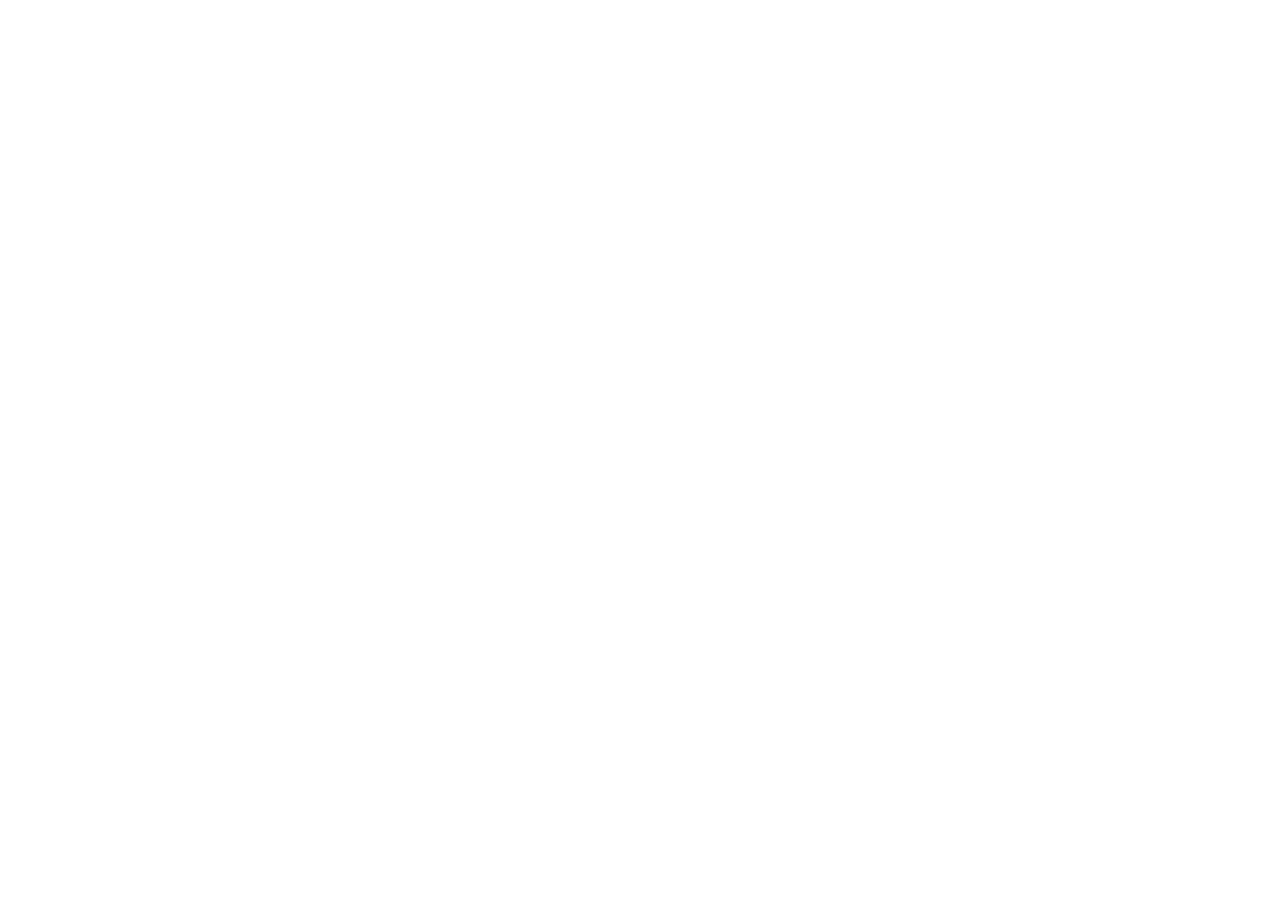
==== index.html @ bb5ab701 "E-Comunidad" ====
<!DOCTYPE html>
<html lang="en">
<head>
	<meta charset="UTF-8">
	<title>Ecomunidad</title>
	<link rel="stylesheet" href="css/grid-system.css">
	<link rel="stylesheet" href="css/utilities.css">
	<link rel="stylesheet" href="css/main.css">
</head>
<body>
	<!-- Inserta tu código aqui -->
</body>
</html>
---- css/grid-system.css ----
/* GLOBAL */
* {
  box-sizing: border-box;
  margin: 0;
  padding: 0;
 }

.text-center {
	text-align: center;
}

.text-right {
	text-align: right;
}

/* Grid system */

.container {
	width: 968px;
	padding-left: 14px; 
	padding-right: 14px;
	margin: 0px auto;
	position: relative;
}

.container-fluid {
	width: 100%;
}

.row {
	width: 100%;
	margin-left: -14px;
	margin-right: -14px;
}

.row:before, .row:after{
  content: " ";
  display: table;
}

.row:after {
  clear: both;
}

[class*="col-"] {
	min-height: 7px;
	padding: 0 14px;
	float: left;
}

.col-1 {
	/* (1 / 12) x 100 */
	width: 8.333333%;
} 

.col-2 {
	/* (2 / 12) x 100 */
	width: 16.666667%;
} 

.col-3 {
	/* (3 / 12) x 100 */
	width: 25%;
} 

.col-4 {
	/* (4 / 12) x 100 */
	width: 33.333333%;
}

.col-5 {
	/* (5 / 12) x 100 */
	width: 41.666667%;
}

.col-6 {
	/* (6 / 12) x 100 */
	width: 50%;
} 

.col-7 {
	/* (7 / 12) x 100 */
	width: 58.333333%;
}

.col-8 {
	/* (8 / 12) x 100 */
	width: 66.666667%;
}

.col-9 {
	/* (9 / 12) x 100 */
	width: 75%;
}

.col-10 {
	/* (10 / 12) x 100 */
	width: 83.333333%;
}

.col-11 {
	/* (11 / 12) x 100 */
	width: 91.666667%;
}

.col-12 {
	/* (12 / 12) x 100 */
	width: 100%;
}
---- css/utilities.css ----
/*Global*/
*{
	font-family: "OpenSans-Light" Helvetica;
}

@font-face{
	font-family: OpenSans-Regular;
	src: url(../fonts/Open/OpenSans-Regular.ttf);
}
@font-face{
	font-family: OpenSans-Light;
	src: url(../fonts/Open/OpenSans-Light.ttf);
}
@font-face{
	font-family: OpenSans-Bold;
	src: url(../fonts/Open/OpenSans-Bold.ttf);
}

/* Shortcuts */

.pd-0 {
	padding: 0;
}
.pt-5 {
	padding-top: 5%;
}
.pt-10 {
	padding-top: 10%;
}
.pb-5{
	padding-bottom: 5%;
}
.pd-5 {
	padding: 5%;
}
.pd-5-10{
	padding: 5% 10%;
}
.mg-0{
	margin: 0;
}
.w-100{
	width: 100%;
}
.lh{
	line-height: 1.5;
}
.text-bold{
	font-weight: bold;
}
.text-center{
	text-align: center;
}
.text-left{
	text-align: left;
}
.text-right{
	text-align: right;
}
.text-white{
	color: white;
}
.text-gray{
	color: rgb(83, 88, 95);
}
.text-blue{
 color: #192951;
}
.a-none-decoration{
	text-decoration: none;
}
.bg-gray{
	background-color: #F2F2F2;
}
.bg-green{
	background-color: #5E8039;
}
.bg-black{
	background-color: #4D4D4D;
}
.text-gray{
	color:#F2F2F2;
}
.text-black{
	color: #4D4D4D;
}
.text-green{
	color: #5E8039;
}
.text-white{
	color:#fff;
}
.text-yellow{
	color: #fac60e;
}
.bg-img-block{
	background-size: cover;
	background-repeat: no-repeat;
	background-position: center;
}
---- css/main.css ----
/* Inserta tu codigo aqui */
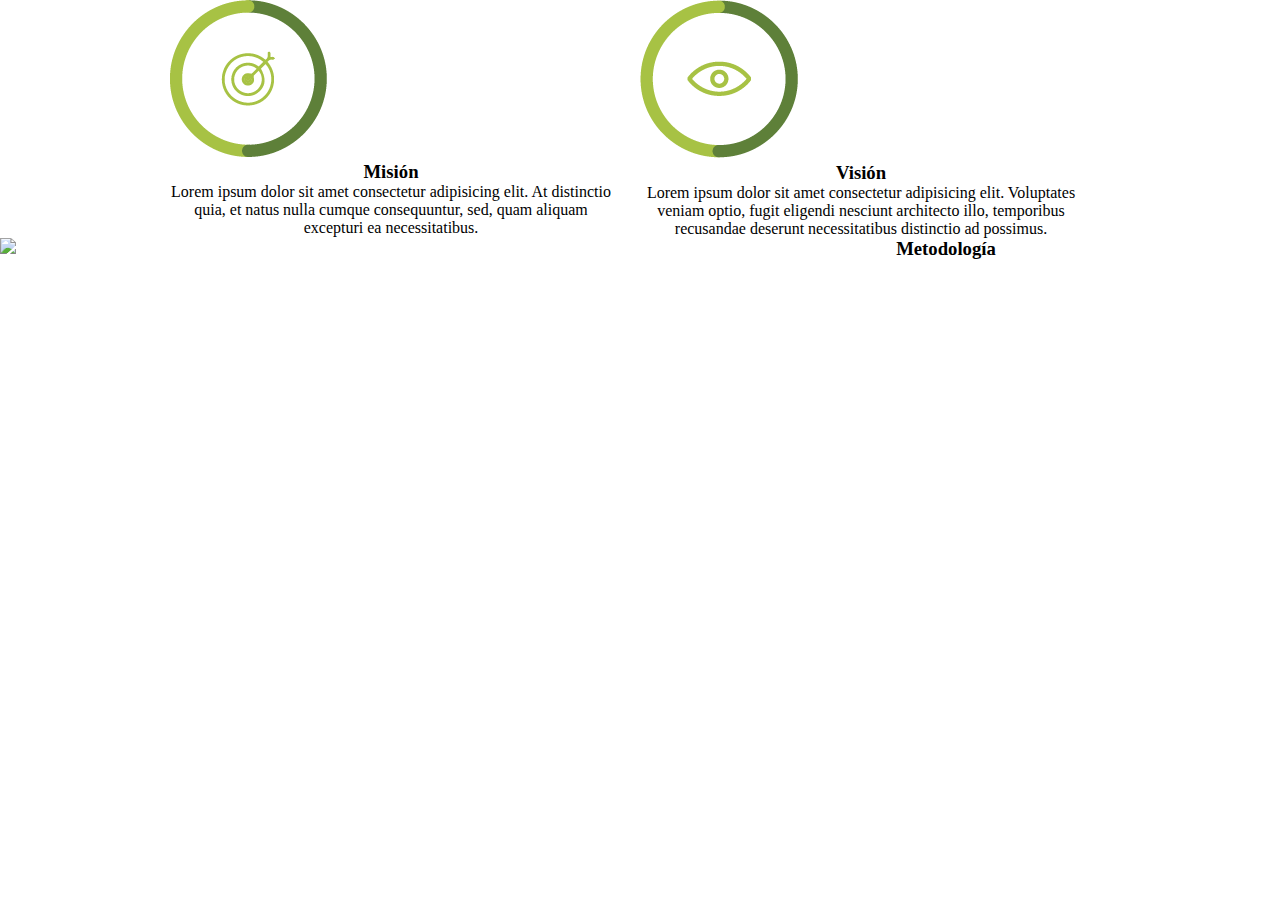
==== commit 68fee1cf: "Daniela subiendo primera parte" ====
--- a/index.html
+++ b/index.html
@@ -8,6 +8,31 @@
 	<link rel="stylesheet" href="css/main.css">
 </head>
 <body>
-	<!-- Inserta tu código aqui -->
+
+	<div class="container">
+		<div class="row">
+			<div class="col-6"> 
+			<img class="Mision" src="img/iconos/mision/mision.png">
+			<h3>Misión</h3>
+			<p>Lorem ipsum dolor sit amet consectetur adipisicing elit. At distinctio quia, et natus nulla cumque consequuntur, sed, quam aliquam excepturi ea necessitatibus.</p>
+			</div>
+			<div class="col-6">
+			<img class="Vision" src="img/iconos/mision/vision.png">
+			<h3>Visión</h3>
+			<p>Lorem ipsum dolor sit amet consectetur adipisicing elit. Voluptates veniam optio, fugit eligendi nesciunt architecto illo, temporibus recusandae deserunt necessitatibus distinctio ad possimus.</p>
+			</div>
+		</div>
+	</div>
+	<div class="container-fluid">
+		<div class="row">
+			<div class="col-6">
+			<img class="metodo" src="img/iconos/metodo.jpg">
+			</div>
+			<div class="col-6">
+			<h3>Metodología</h3>
+			</div>
+		</div>
+	</div>
 </body>
+
 </html>--- a/css/main.css
+++ b/css/main.css
@@ -1 +1,12 @@
-/* Inserta tu codigo aqui */+h3{
+	text-align: center;
+}
+p{
+	text-align: center;
+}
+.Mision{
+	margin: auto;
+}
+.Vision{
+	margin: auto;
+}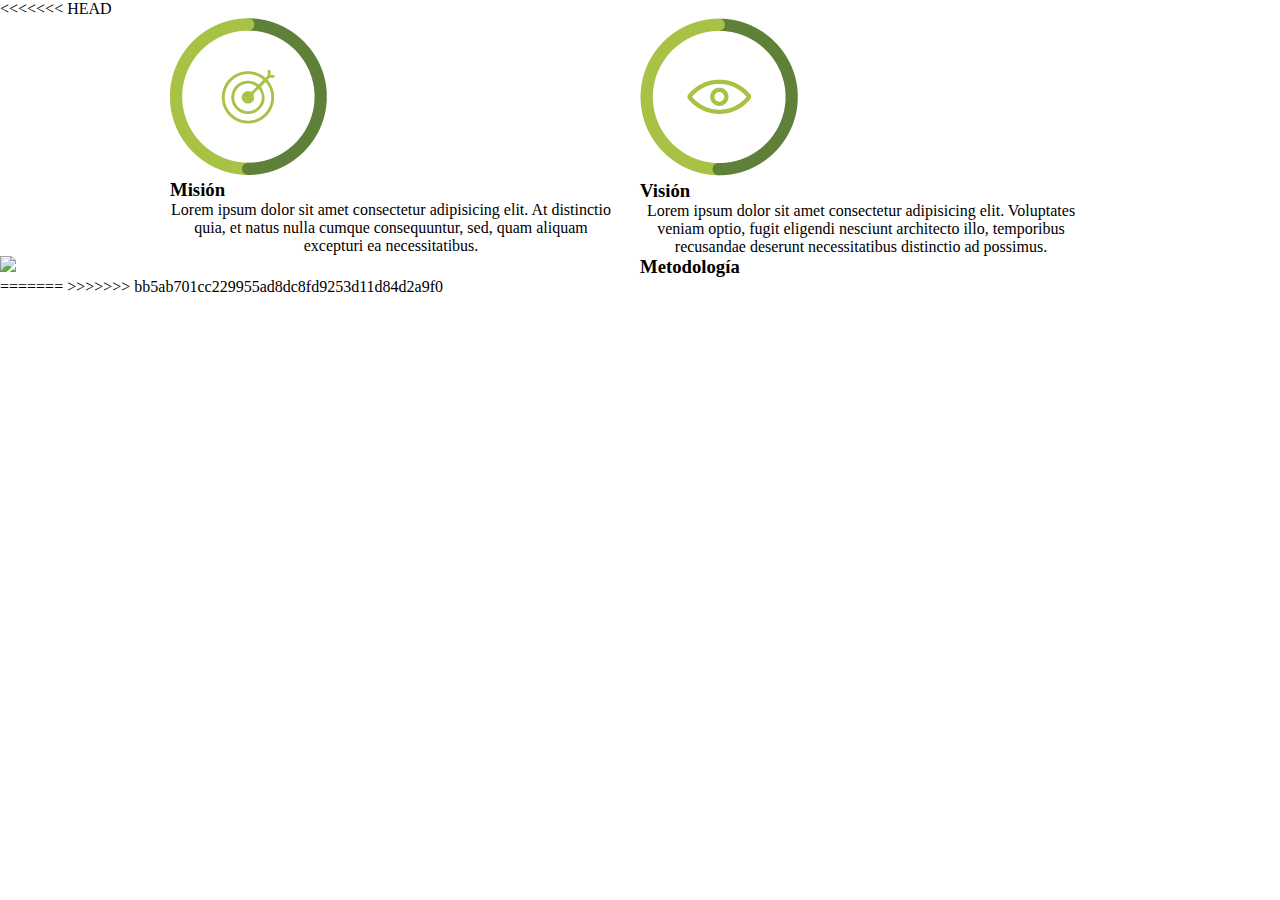
==== commit 1f4ffabf: "Merge branch 'master' of https://github.com/elizabethqsaico/Lab-EComunidad" ====
--- a/index.html
+++ b/index.html
@@ -8,6 +8,7 @@
 	<link rel="stylesheet" href="css/main.css">
 </head>
 <body>
+<<<<<<< HEAD
 
 	<div class="container">
 		<div class="row">
@@ -35,4 +36,8 @@
 	</div>
 </body>
 
+=======
+	<!-- Inserta tu código aqui -->
+</body>
+>>>>>>> bb5ab701cc229955ad8dc8fd9253d11d84d2a9f0
 </html>--- a/css/main.css
+++ b/css/main.css
@@ -1,3 +1,4 @@
+<<<<<<< HEAD
 h3{
 	text-align: center;
 }
@@ -9,4 +10,7 @@
 }
 .Vision{
 	margin: auto;
-}+}
+=======
+/* Inserta tu codigo aqui */
+>>>>>>> bb5ab701cc229955ad8dc8fd9253d11d84d2a9f0
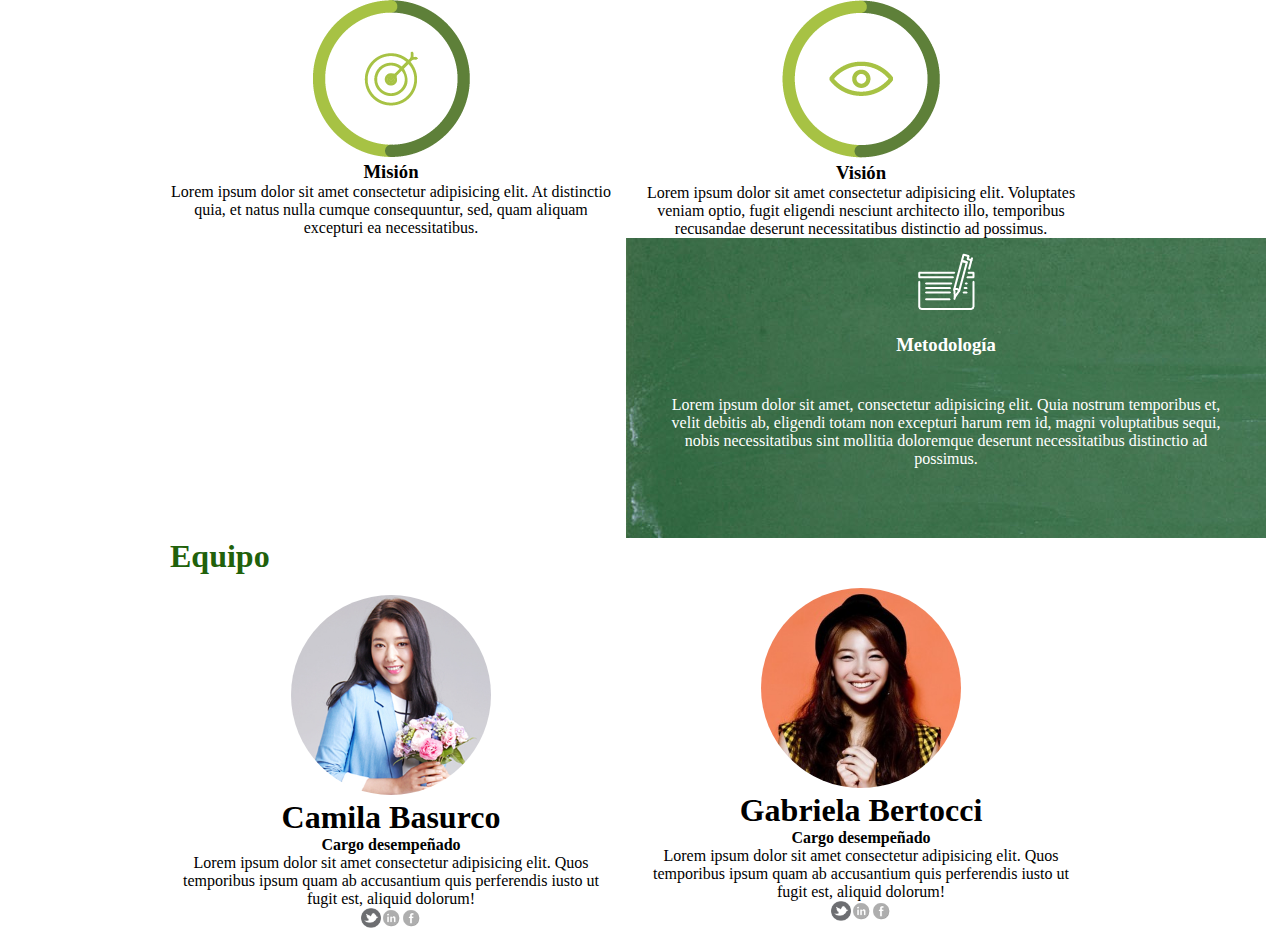
==== commit d338a874: "Tres partes de EComunidad (mision, vision, metodologia, equipo)." ====
--- a/index.html
+++ b/index.html
@@ -8,10 +8,9 @@
 	<link rel="stylesheet" href="css/main.css">
 </head>
 <body>
-<<<<<<< HEAD
 
 	<div class="container">
-		<div class="row">
+		<div class="row text-center">
 			<div class="col-6"> 
 			<img class="Mision" src="img/iconos/mision/mision.png">
 			<h3>Misión</h3>
@@ -24,20 +23,51 @@
 			</div>
 		</div>
 	</div>
-	<div class="container-fluid">
-		<div class="row">
+	<section class="container-fluid">
+		<div class="row text-center">
+			<div class="metodo col-6">
+			</div>
+			<div class="metodologia col-6">
+			<img src="img/iconos/metodologia-icon.png">
+			<h3 class="texto-metodo">Metodología</h3>
+			<p class="texto-metodo">Lorem ipsum dolor sit amet, consectetur adipisicing elit. Quia nostrum temporibus et, velit debitis ab, eligendi totam non excepturi harum rem id, magni voluptatibus sequi, nobis necessitatibus sint mollitia doloremque deserunt necessitatibus distinctio ad possimus.</p>
+			</div>
+		</div>
+	</section>
+	<section class="container">
+		<div class="row text-center">
 			<div class="col-6">
-			<img class="metodo" src="img/iconos/metodo.jpg">
+			<h1 class="equipo">Equipo</h1>
+			<img src="img/fotos/equipo2.jpg" class="equipo2">
+			<h1 class="nombre">Camila Basurco</h1>
+			<h4 class="cargo">Cargo desempeñado</h4>
+			<p>Lorem ipsum dolor sit amet consectetur adipisicing elit. Quos temporibus ipsum quam ab accusantium quis perferendis iusto ut fugit est, aliquid dolorum!</p>
+			<img src="img/twitter.png" class="redsocial"><img src="img/in.png" class="redsocial"><img src="img/facebook.png" class="redsocial">
 			</div>
 			<div class="col-6">
-			<h3>Metodología</h3>
+			<img src="img/fotos/equipo3.jpg" class="equipo3">
+			<h1 class="nombre">Gabriela Bertocci</h1>
+			<h4 class="cargo">Cargo desempeñado</h4>
+			<p>Lorem ipsum dolor sit amet consectetur adipisicing elit. Quos temporibus ipsum quam ab accusantium quis perferendis iusto ut fugit est, aliquid dolorum!</p>
+			<img src="img/twitter.png" class="redsocial"><img src="img/in.png" class="redsocial"><img src="img/facebook.png" class="redsocial">
 			</div>
 		</div>
-	</div>
+	</section>
+	<section>
+		<div class="row text-center">
+			<div class="col-3">
+			</div>
+			<div class="col-3">
+			</div>
+			<div class="col-3">
+			</div>
+			<div class="col-3">
+			</div>
+
+
+	</section>
+
+
 </body>
 
-=======
-	<!-- Inserta tu código aqui -->
-</body>
->>>>>>> bb5ab701cc229955ad8dc8fd9253d11d84d2a9f0
 </html>--- a/css/main.css
+++ b/css/main.css
@@ -1,16 +1,42 @@
-<<<<<<< HEAD
-h3{
-	text-align: center;
-}
-p{
-	text-align: center;
-}
 .Mision{
 	margin: auto;
 }
 .Vision{
 	margin: auto;
 }
-=======
-/* Inserta tu codigo aqui */
->>>>>>> bb5ab701cc229955ad8dc8fd9253d11d84d2a9f0
+.equipo2{
+	border-radius: 50%;
+	margin-top:20px;
+	height: 200px;
+	width: 200px;
+}
+.equipo3{
+	border-radius: 50%;
+	margin-top:50px;
+	height: 200px;
+	width: 200px;
+}
+.equipo{
+	text-align: left;
+	color:#21610B;
+}
+.redsocial{
+	height: 20px;
+	width: 20px;
+}
+.metodo{
+	background-image: url(../img/metodo.jpg);
+	background-size: cover;
+	height: 300px;
+	padding: 0;
+}
+.metodologia{
+	padding: 15px 10px 10px 10px;
+	background-image: url(../img/fondo.jpg);
+	height: 300px;
+}
+.texto-metodo{
+	color: white;
+	text-align: center;
+	padding: 20px;
+}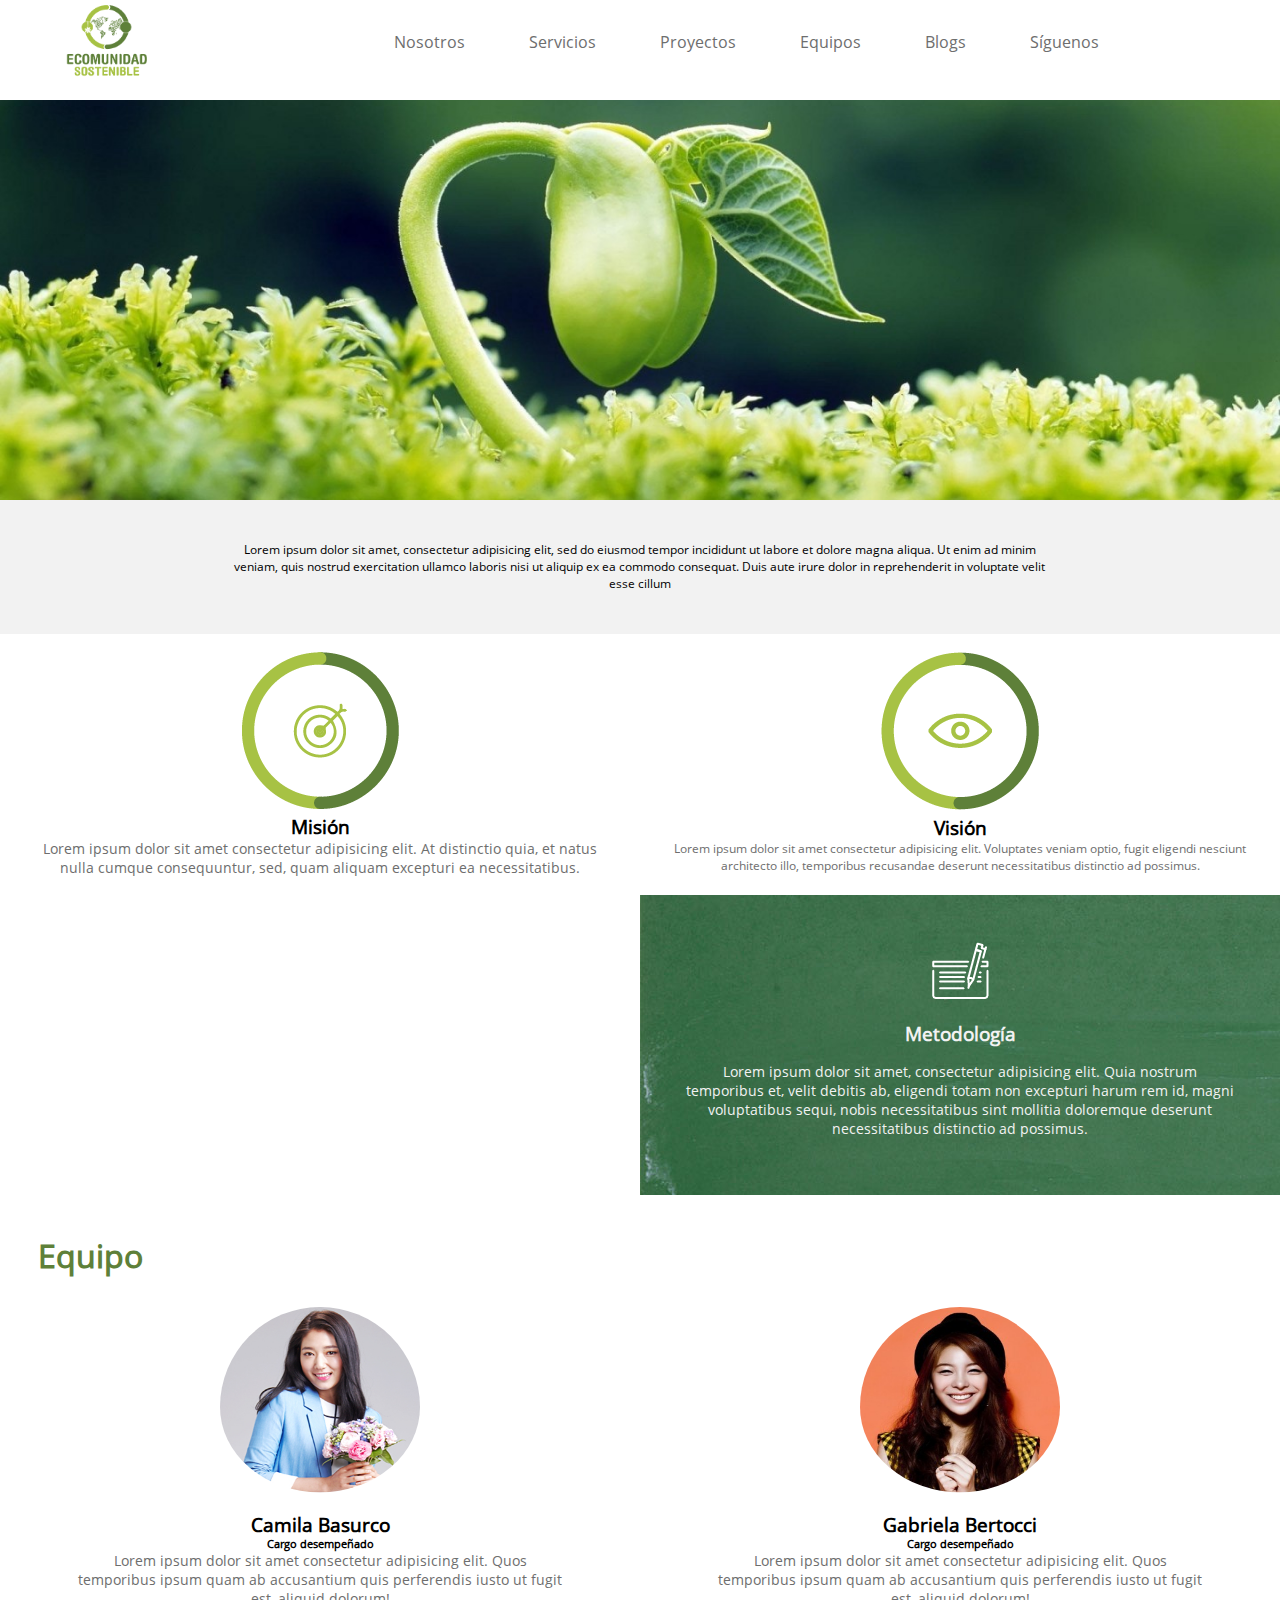
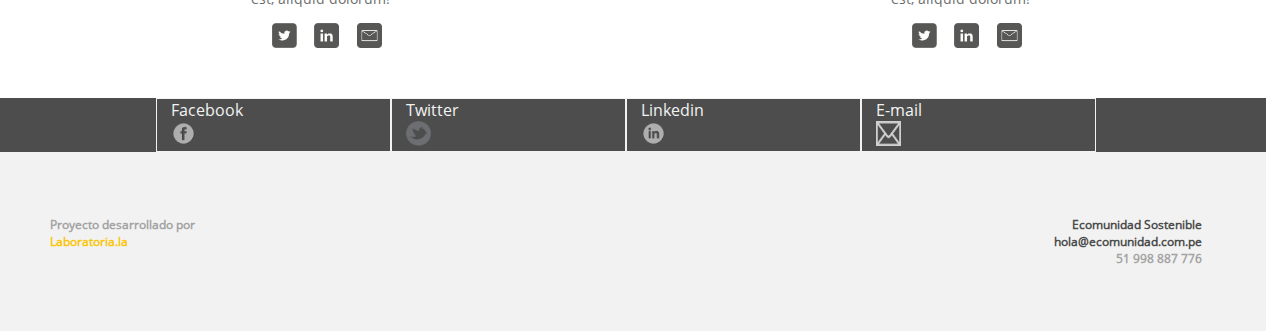
==== commit 19639fee: "Falta Servicios - Proyectos - Blogs - Siguenos" ====
--- a/index.html
+++ b/index.html
@@ -8,66 +8,145 @@
 	<link rel="stylesheet" href="css/main.css">
 </head>
 <body>
-
-	<div class="container">
-		<div class="row text-center">
-			<div class="col-6"> 
-			<img class="Mision" src="img/iconos/mision/mision.png">
-			<h3>Misión</h3>
-			<p>Lorem ipsum dolor sit amet consectetur adipisicing elit. At distinctio quia, et natus nulla cumque consequuntur, sed, quam aliquam excepturi ea necessitatibus.</p>
+	<header class="head"><!-- Inicio Cabecera-->
+		<div class="contanier-fluid"><!-- Contenedor al 100% de la pantalla -->
+			<div class="row text-center mg-0"><!-- Fila Cabecera-->
+				<div class="col-2"><!-- Columna Logo-->
+					<img class="logo" src="img/ecomunidad-logo.png"><!-- Logo-->
+				</div>
+				<div class="col-10"><!-- Columna Menu-->
+					<nav class=" pt-3"><!-- Contenedor de Navegacion Menu-->
+						<ul class="lista-sin-estilo"><!-- Lista de Items Menu-->
+							<li><a class="text-decoration-none text-grey text-center" href="#nosotros">Nosotros</a></li>
+							<li><a class="text-decoration-none text-grey text-center" href="#servicios">Servicios</a></li>
+							<li><a class="text-decoration-none text-grey text-center" href="#proyectos">Proyectos</a></li>
+							<li><a class="text-decoration-none text-grey text-center" href="#equipos">Equipos</a></li>
+							<li><a class="text-decoration-none text-grey text-center" href="#blogs">Blogs</a></li>
+							<li><a class="text-decoration-none text-grey text-center" href="#siguenos">Síguenos</a></li>
+						</ul>
+					</nav>
+				</div>
+			</div>
+		</div>   
+	</header><!-- Fin Cabecera-->
+	<section><!-- Inicio Portada -->
+		<div class="container-fluid"><!-- Contenedor al 100% de la pantalla-->
+			<div class="row  portada mg-0"><!-- Fila Portada-->
+				<div class="col-12"></div><!-- Imagen de Portada-->
+			</div>
+			<div class="row text-center bg-gray mg-0"><!-- Fila Mensaje de Portada-->
+				<div class="col-2"></div>
+				<div class="col-8">
+					<p class="text-gey pt-5 pb-5 font-size-12">Lorem ipsum dolor sit amet, consectetur adipisicing elit, sed do eiusmod tempor incididunt ut labore et dolore magna aliqua. Ut enim ad minim veniam, quis nostrud exercitation ullamco laboris nisi ut aliquip ex ea commodo consequat. Duis aute irure dolor in reprehenderit in voluptate velit esse cillum</p>
+				</div>
+				<div class="col-2"></div>
+			</div>
+		</div>
+	</section><!-- Fin Portada -->
+	<section id="nosotros"><!-- Inicio Nosotros-->
+		<div class="row text-center mg-0"><!-- Inicio Mision y Vision -->
+			<div class="col-6"><!-- Inicio Mision -->
+				<div class="pd-3">
+					<img src="img/iconos/mision/mision.png">
+					<h3>Misión</h3>
+					<p class="text-grey font-size-14">Lorem ipsum dolor sit amet consectetur adipisicing elit. At distinctio quia, et natus nulla cumque consequuntur, sed, quam aliquam excepturi ea necessitatibus.</p>
+				</div>
+			</div><!-- Fin Mision -->
+			<div class="col-6"><!-- Inicio Vision -->
+				<div class="pd-3">
+					<img src="img/iconos/mision/vision.png">
+					<h3>Visión</h3>
+					<p class="text-grey font-size-12">Lorem ipsum dolor sit amet consectetur adipisicing elit. Voluptates veniam optio, fugit eligendi nesciunt architecto illo, temporibus recusandae deserunt necessitatibus distinctio ad possimus.</p>
+				</div>
+			</div><!-- Fin Vision -->
+		</div><!-- Fin Mision y Vision -->
+		<div class="row text-center text-gray mg-0"><!-- Inicio Metodolgia -->
+			<div class="col-6 bg-metodologia-img"></div><!-- Imagen Metodolgia -->
+			<div class="col-6 bg-metodologia-color"><!-- Texto Metodolgia -->
+				<div class="pd-5">
+					<img class="pt-3" src="img/iconos/metodologia-icon.png">
+					<h3 class="pt-3">Metodología</h3>
+					<p class="pt-3 font-size-14">Lorem ipsum dolor sit amet, consectetur adipisicing elit. Quia nostrum temporibus et, velit debitis ab, eligendi totam non excepturi harum rem id, magni voluptatibus sequi, nobis necessitatibus sint mollitia doloremque deserunt necessitatibus distinctio ad possimus.</p>
+				</div>
+			</div>
+		</div><!-- Fin Metodolgia -->
+	</section><!-- Fin Nosotros-->
+	<section id="#servicios"><!-- Inicio Servicios -->		
+	</section><!-- Fin Servicios -->
+	<section id="#proyectos"><!-- Inicio Proyectos -->		
+	</section><!-- Fin Proyectos -->
+	<section id="#equipo"><!-- Inicio Equipo -->
+		<div class="row text-center mg-0">
+			<h1 class="text-green text-left pt-3 pl-3">Equipo</h1>
+			<div class="col-6">
+				<div class="pd-5-10">			
+					<img class="equipo-img pb-3" src="img/fotos/equipo2.jpg">
+					<h3 class="nombre">Camila Basurco</h3>
+					<h6 class="cargo">Cargo desempeñado</h6>
+					<p class="font-size-14 text-grey">Lorem ipsum dolor sit amet consectetur adipisicing elit. Quos temporibus ipsum quam ab accusantium quis perferendis iusto ut fugit est, aliquid dolorum!</p>
+					<div class="pd-3">
+						<div class="pl-3 display-ib"><a href="#"><img src="img/iconos/redes-sociales/twitter.png" class="redsocial"></a></div>
+						<div class="pl-3 display-ib"><a href="·"><img src="img/iconos/redes-sociales/in.png" class="redsocial"></a></div>
+						<div class="pl-3 display-ib"><a href="#"><img src="img/iconos/redes-sociales/mensaje.png" class="redsocial"></a></div>
+					</div>
+				</div>	
 			</div>
 			<div class="col-6">
-			<img class="Vision" src="img/iconos/mision/vision.png">
-			<h3>Visión</h3>
-			<p>Lorem ipsum dolor sit amet consectetur adipisicing elit. Voluptates veniam optio, fugit eligendi nesciunt architecto illo, temporibus recusandae deserunt necessitatibus distinctio ad possimus.</p>
+				<div class="pd-5-10">
+					<img class="equipo-img pb-3" src="img/fotos/equipo3.jpg">
+					<h3 class="nombre">Gabriela Bertocci</h3>
+					<h6 class="cargo">Cargo desempeñado</h6>
+					<p class="font-size-14 text-grey">Lorem ipsum dolor sit amet consectetur adipisicing elit. Quos temporibus ipsum quam ab accusantium quis perferendis iusto ut fugit est, aliquid dolorum!</p>
+					<div class="pd-3">
+						<div class="pl-3 display-ib"><a href="#"><img src="img/iconos/redes-sociales/twitter.png" class="redsocial"></a></div>
+						<div class="pl-3 display-ib"><a href="·"><img src="img/iconos/redes-sociales/in.png" class="redsocial"></a></div>
+						<div class="pl-3 display-ib"><a href="#"><img src="img/iconos/redes-sociales/mensaje.png" class="redsocial"></a></div>
+					</div>
+				</div>
 			</div>
 		</div>
-	</div>
-	<section class="container-fluid">
-		<div class="row text-center">
-			<div class="metodo col-6">
-			</div>
-			<div class="metodologia col-6">
-			<img src="img/iconos/metodologia-icon.png">
-			<h3 class="texto-metodo">Metodología</h3>
-			<p class="texto-metodo">Lorem ipsum dolor sit amet, consectetur adipisicing elit. Quia nostrum temporibus et, velit debitis ab, eligendi totam non excepturi harum rem id, magni voluptatibus sequi, nobis necessitatibus sint mollitia doloremque deserunt necessitatibus distinctio ad possimus.</p>
+	</section><!-- Fin Equipo -->
+	<section id="blogs"><!-- Inicio Blogs -->
+	</section><!-- Fin Blogs -->
+	<section id="siguenos"><!-- Inicio Siguenos -->	
+		<div class="row bg-black text-gray"><!-- Contenido siguenos -->
+			<div class="container">
+				<div class=" col-3 brd-white "><!-- facebook -->
+					<p class="text-left">Facebook</p>
+					<img class="text-right" src="img/facebook.png">
+				</div>
+				<div class=" col-3 brd-white"><!-- twitter -->
+					<p class="text-left">Twitter</p>
+					<img class="text-right" src="img/twitter.png">
+				</div>
+				<div class="col-3 brd-white"><!-- linkedin -->
+					<p class="text-left">Linkedin</p>
+					<img class="text-right" src="img/in.png">
+				</div>
+				<div class="col-3 brd-white"><!-- e-mail -->
+					<p class="text-left">E-mail</p>
+					<img class="text-right" src="img/email.png">
+				</div>
 			</div>
 		</div>
-	</section>
-	<section class="container">
-		<div class="row text-center">
-			<div class="col-6">
-			<h1 class="equipo">Equipo</h1>
-			<img src="img/fotos/equipo2.jpg" class="equipo2">
-			<h1 class="nombre">Camila Basurco</h1>
-			<h4 class="cargo">Cargo desempeñado</h4>
-			<p>Lorem ipsum dolor sit amet consectetur adipisicing elit. Quos temporibus ipsum quam ab accusantium quis perferendis iusto ut fugit est, aliquid dolorum!</p>
-			<img src="img/twitter.png" class="redsocial"><img src="img/in.png" class="redsocial"><img src="img/facebook.png" class="redsocial">
+	</section><!-- IFin Siguenos -->
+	<footer><!-- Inicio Pie de Página -->	
+		<div class="row bg-gray  font-size-12 text-bold">
+			<div class="col-6  pd-5"><!-- Desarrollado por -->
+				<div class="text-lef"><!-- Datos Desarrollado por -->
+					<p class="text-gray-dark">Proyecto desarrollado por</p>
+					<p class="text-yellow">Laboratoria.la</p>
+				</div>
 			</div>
-			<div class="col-6">
-			<img src="img/fotos/equipo3.jpg" class="equipo3">
-			<h1 class="nombre">Gabriela Bertocci</h1>
-			<h4 class="cargo">Cargo desempeñado</h4>
-			<p>Lorem ipsum dolor sit amet consectetur adipisicing elit. Quos temporibus ipsum quam ab accusantium quis perferendis iusto ut fugit est, aliquid dolorum!</p>
-			<img src="img/twitter.png" class="redsocial"><img src="img/in.png" class="redsocial"><img src="img/facebook.png" class="redsocial">
+			<div class="col-6 pd-5"><!-- Datos E-Comunidad -->
+				<div class="text-right"><!-- Datos E-Comunidad -->
+					<p class="text-black">Ecomunidad Sostenible</p>
+					<p class="text-black">hola@ecomunidad.com.pe</p>
+					<p class="text-gray-dark">51 998 887 776</p>
+				</div>
 			</div>
 		</div>
-	</section>
-	<section>
-		<div class="row text-center">
-			<div class="col-3">
-			</div>
-			<div class="col-3">
-			</div>
-			<div class="col-3">
-			</div>
-			<div class="col-3">
-			</div>
-
-
-	</section>
-
-
+	</footer><!-- Inicio Pie de Página -->	
 </body>
 
 </html>--- a/css/main.css
+++ b/css/main.css
@@ -1,42 +1,98 @@
-.Mision{
+﻿/**{
+	outline:1px solid rgba(255,0,0,0.3);
+}*/
+body{
+	font-family: OpenSans-Regular;
+	src: url(../fonts/Open/OpenSans-Regular.ttf);
+}
+.head{ /* Tipo de Letra para el head*/
+	background-color: #fff; 
+	position: fixed; /*"fixed"aunque se desplace el documento con las barras de desplazamiento del navegador, siempre aparecerá en la misma posición.*/
+	width: 100%;
+	height: 100px;
+}
+.text-decoration-none{
+	text-decoration: none;
+}
+.logo{/*--->Para el logo un tamao definido*/
+	max-width: 50%;
+}
+.lista-sin-estilo{/*--->Para todas las listas sin estilo*/
+	list-style-type: none;
+	padding: 0;
+    margin: 0;
+}
+.lista-sin-estilo li{
+    display: inline-block;    
+}
+.lista-sin-estilo li a{
+	border-right:1px solid #6E6E6E;
+	padding: 0 30px;
+}
+.lista-sin-estilo a:last-child{
+	border-right: none;
+}
+.text-grey{/*--->Para definir texto de color gris*/
+	color: #6E6E6E;
+}
+.display-ib{/*--->Para colocar todos los bloques en linea*/
+	display: inline-block;
+}
+.pt-3{
+	padding-top: 3%;
+}
+.pb-3{
+	padding-bottom: 3%;
+}
+.pl-3{
+	padding-left: 3%;
+}
+.portada{
+	height: 500px; 
+	background-image: url('../img/semilla.jpg');
+	background-size: cover;
+	background-position: center;
+}
+.font-size-12{
+	font-size: 12px;
+}
+.font-size-14{
+	font-size: 14px;
+}
+#nosotros img{
 	margin: auto;
 }
-.Vision{
-	margin: auto;
+.pd-3{
+	padding: 3%;
 }
-.equipo2{
-	border-radius: 50%;
-	margin-top:20px;
+.bg-metodologia-img{
+	background-image: url(../img/metodo.jpg);
+	background-size: cover;
+	height: 300px;
+}
+.bg-metodologia-color{
+	background-image: url(../img/fondo.jpg);
+	height: 300px;
+}
+.redsocial{
+	height: 25px;
+	width: 25px;
+}
+.equipo-img{
+	border-radius: 100%;
 	height: 200px;
 	width: 200px;
 }
-.equipo3{
-	border-radius: 50%;
-	margin-top:50px;
-	height: 200px;
-	width: 200px;
+#equipo a{
+	text-decoration: none;
 }
-.equipo{
-	text-align: left;
-	color:#21610B;
+#siguenos img{
+	width: 25px;
+	height: 25px;
 }
-.redsocial{
-	height: 20px;
-	width: 20px;
+.text-gray-dark{/* Color de letra de pie de página*/
+	color: #A4A4A4;
 }
-.metodo{
-	background-image: url(../img/metodo.jpg);
-	background-size: cover;
-	height: 300px;
-	padding: 0;
+.brd-white{
+	border: 1px solid #F2F2F2;
 }
-.metodologia{
-	padding: 15px 10px 10px 10px;
-	background-image: url(../img/fondo.jpg);
-	height: 300px;
-}
-.texto-metodo{
-	color: white;
-	text-align: center;
-	padding: 20px;
-}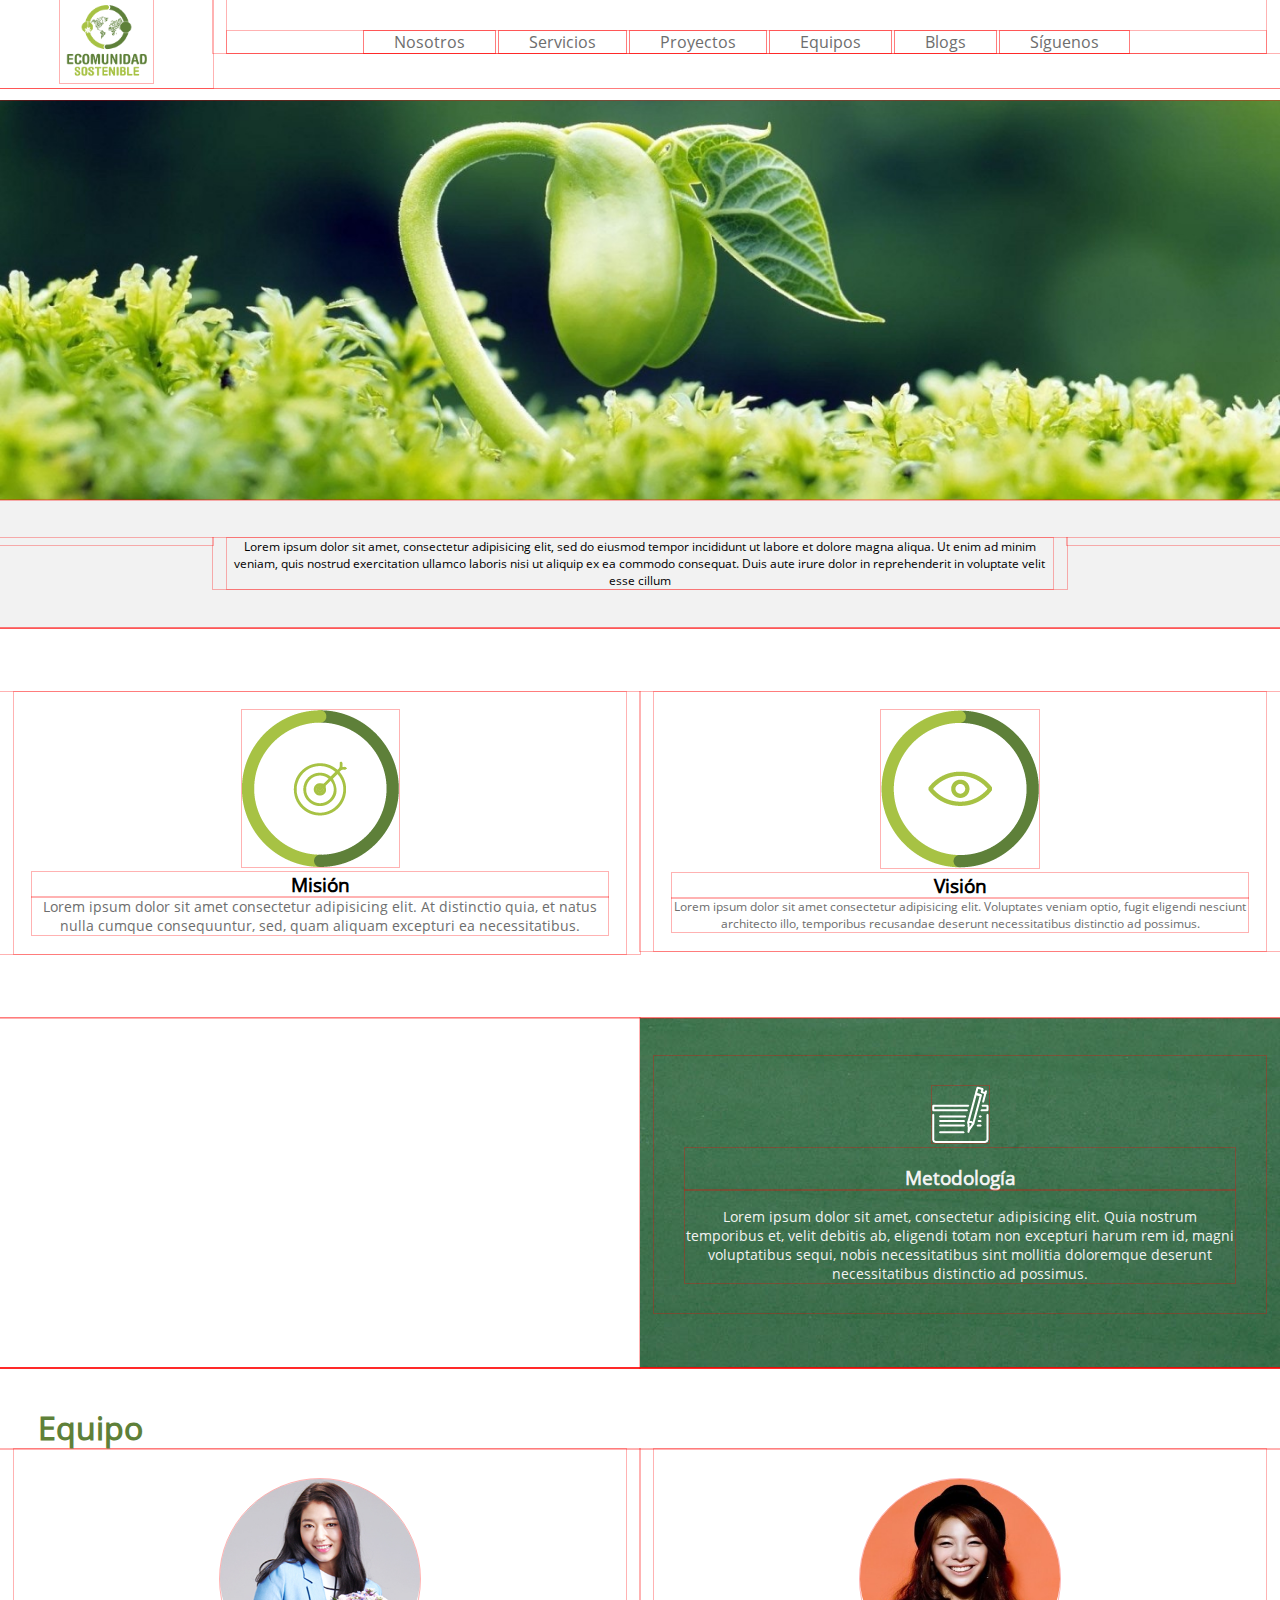
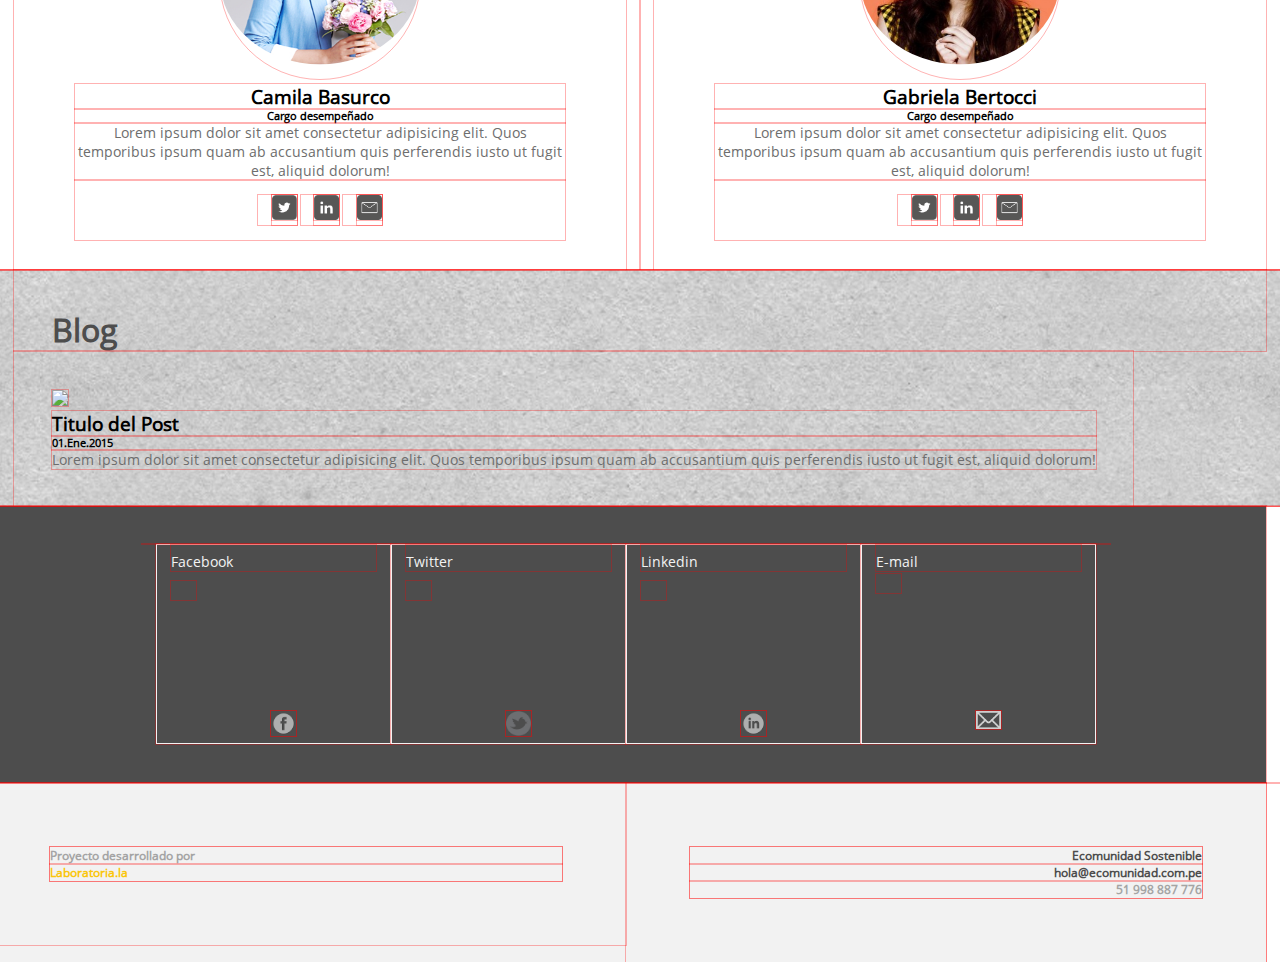
==== commit d55087a3: "Falta Servicios - Proyectos - Blogs 25%" ====
--- a/index.html
+++ b/index.html
@@ -34,17 +34,17 @@
 			<div class="row  portada mg-0"><!-- Fila Portada-->
 				<div class="col-12"></div><!-- Imagen de Portada-->
 			</div>
-			<div class="row text-center bg-gray mg-0"><!-- Fila Mensaje de Portada-->
+			<div class="row text-center bg-gray mg-0 pt-3 pb-3"><!-- Fila Mensaje de Portada-->
 				<div class="col-2"></div>
 				<div class="col-8">
-					<p class="text-gey pt-5 pb-5 font-size-12">Lorem ipsum dolor sit amet, consectetur adipisicing elit, sed do eiusmod tempor incididunt ut labore et dolore magna aliqua. Ut enim ad minim veniam, quis nostrud exercitation ullamco laboris nisi ut aliquip ex ea commodo consequat. Duis aute irure dolor in reprehenderit in voluptate velit esse cillum</p>
+					<p class="text-gey font-size-12">Lorem ipsum dolor sit amet, consectetur adipisicing elit, sed do eiusmod tempor incididunt ut labore et dolore magna aliqua. Ut enim ad minim veniam, quis nostrud exercitation ullamco laboris nisi ut aliquip ex ea commodo consequat. Duis aute irure dolor in reprehenderit in voluptate velit esse cillum</p>
 				</div>
 				<div class="col-2"></div>
 			</div>
 		</div>
 	</section><!-- Fin Portada -->
 	<section id="nosotros"><!-- Inicio Nosotros-->
-		<div class="row text-center mg-0"><!-- Inicio Mision y Vision -->
+		<div class="row text-center mg-0 pt-5 pb-5"><!-- Inicio Mision y Vision -->
 			<div class="col-6"><!-- Inicio Mision -->
 				<div class="pd-3">
 					<img src="img/iconos/mision/mision.png">
@@ -60,16 +60,16 @@
 				</div>
 			</div><!-- Fin Vision -->
 		</div><!-- Fin Mision y Vision -->
-		<div class="row text-center text-gray mg-0"><!-- Inicio Metodolgia -->
-			<div class="col-6 bg-metodologia-img"></div><!-- Imagen Metodolgia -->
-			<div class="col-6 bg-metodologia-color"><!-- Texto Metodolgia -->
+		<div class="row text-center text-gray mg-0"><!-- Inicio Metodologia -->
+			<div class="col-6 bg-metodologia-img height-350 bg-position-center"></div><!-- Imagen Metodolgia -->
+			<div class="col-6 bg-metodologia-color height-350 bg-position-center pt-3 pb-3"><!-- Texto Metodolgia -->
 				<div class="pd-5">
-					<img class="pt-3" src="img/iconos/metodologia-icon.png">
+					<img src="img/iconos/metodologia-icon.png">
 					<h3 class="pt-3">Metodología</h3>
 					<p class="pt-3 font-size-14">Lorem ipsum dolor sit amet, consectetur adipisicing elit. Quia nostrum temporibus et, velit debitis ab, eligendi totam non excepturi harum rem id, magni voluptatibus sequi, nobis necessitatibus sint mollitia doloremque deserunt necessitatibus distinctio ad possimus.</p>
 				</div>
 			</div>
-		</div><!-- Fin Metodolgia -->
+		</div><!-- Fin Metodologia -->
 	</section><!-- Fin Nosotros-->
 	<section id="#servicios"><!-- Inicio Servicios -->		
 	</section><!-- Fin Servicios -->
@@ -81,8 +81,8 @@
 			<div class="col-6">
 				<div class="pd-5-10">			
 					<img class="equipo-img pb-3" src="img/fotos/equipo2.jpg">
-					<h3 class="nombre">Camila Basurco</h3>
-					<h6 class="cargo">Cargo desempeñado</h6>
+					<h3>Camila Basurco</h3>
+					<h6>Cargo desempeñado</h6>
 					<p class="font-size-14 text-grey">Lorem ipsum dolor sit amet consectetur adipisicing elit. Quos temporibus ipsum quam ab accusantium quis perferendis iusto ut fugit est, aliquid dolorum!</p>
 					<div class="pd-3">
 						<div class="pl-3 display-ib"><a href="#"><img src="img/iconos/redes-sociales/twitter.png" class="redsocial"></a></div>
@@ -94,8 +94,8 @@
 			<div class="col-6">
 				<div class="pd-5-10">
 					<img class="equipo-img pb-3" src="img/fotos/equipo3.jpg">
-					<h3 class="nombre">Gabriela Bertocci</h3>
-					<h6 class="cargo">Cargo desempeñado</h6>
+					<h3>Gabriela Bertocci</h3>
+					<h6>Cargo desempeñado</h6>
 					<p class="font-size-14 text-grey">Lorem ipsum dolor sit amet consectetur adipisicing elit. Quos temporibus ipsum quam ab accusantium quis perferendis iusto ut fugit est, aliquid dolorum!</p>
 					<div class="pd-3">
 						<div class="pl-3 display-ib"><a href="#"><img src="img/iconos/redes-sociales/twitter.png" class="redsocial"></a></div>
@@ -107,25 +107,48 @@
 		</div>
 	</section><!-- Fin Equipo -->
 	<section id="blogs"><!-- Inicio Blogs -->
+		<div class="row mg-0">
+			<div class="col-12 bg-blogs bg-position-center">
+				<h1 class="text-black pt-3 pl-3">Blog</h1>
+				<div class="pd-3 display-ib">
+					<img src="img/fotos/img-0400.jpg">
+					<h3>Titulo del Post</h3>
+					<h6>01.Ene.2015</h6>
+					<p class="font-size-14 text-grey">Lorem ipsum dolor sit amet consectetur adipisicing elit. Quos temporibus ipsum quam ab accusantium quis perferendis iusto ut fugit est, aliquid dolorum!</p>
+				</div>
+				<!--<div class="display-ib">
+					<img src="img/fotos/img-9246.jpg">
+					<h3>Titulo del Post 2</h3>
+					<h6>31.Dic.2014</h6>
+					<p class="font-size-14 text-grey">Lorem ipsum dolor sit amet consectetur adipisicing elit. Quos temporibus ipsum quam ab accusantium quis perferendis iusto ut fugit est, aliquid dolorum!</p>
+				</div>
+				<div class="display-ib">
+					<img src="img/fotos/img-0400.jpg">
+					<h3>Titulo del Post</h3>
+					<h6>01.Ene.2015</h6>
+					<p class="font-size-14 text-grey">Lorem ipsum dolor sit amet consectetur adipisicing elit. Quos temporibus ipsum quam ab accusantium quis perferendis iusto ut fugit est, aliquid dolorum!</p>
+				</div> -->
+			</div>
+		</div>
 	</section><!-- Fin Blogs -->
 	<section id="siguenos"><!-- Inicio Siguenos -->	
-		<div class="row bg-black text-gray"><!-- Contenido siguenos -->
+		<div class="row bg-black text-gray font-size-14 pd-3"><!-- Contenido siguenos -->
 			<div class="container">
-				<div class=" col-3 brd-white "><!-- facebook -->
-					<p class="text-left">Facebook</p>
-					<img class="text-right" src="img/facebook.png">
+				<div class=" col-3 brd-white height-200"><!-- facebook -->
+					<p class="text-left pt-3">Facebook</p>
+					<a class="text-decoration-none" href="#"><img class="position-icons" src="img/facebook.png"></a>
 				</div>
-				<div class=" col-3 brd-white"><!-- twitter -->
-					<p class="text-left">Twitter</p>
-					<img class="text-right" src="img/twitter.png">
+				<div class=" col-3 brd-white height-200"><!-- twitter -->
+					<p class="text-left pt-3">Twitter</p>
+					<a class="text-decoration-none" href="#"><img class="position-icons" src="img/twitter.png"></a>
 				</div>
-				<div class="col-3 brd-white"><!-- linkedin -->
-					<p class="text-left">Linkedin</p>
-					<img class="text-right" src="img/in.png">
+				<div class="col-3 brd-white height-200"><!-- linkedin -->
+					<p class="text-left pt-3">Linkedin</p>
+					<a class="text-decoration-none" href="#"><img class="position-icons" src="img/in.png"></a>
 				</div>
-				<div class="col-3 brd-white"><!-- e-mail -->
-					<p class="text-left">E-mail</p>
-					<img class="text-right" src="img/email.png">
+				<div class="col-3 brd-white height-200"><!-- e-mail -->
+					<p class="text-left pt-3">E-mail</p>
+					<a class="text-decoration-none" href="#"><img class="position-icons" src="img/email.png"></a>
 				</div>
 			</div>
 		</div>
--- a/css/main.css
+++ b/css/main.css
@@ -1,6 +1,6 @@
-﻿/**{
+*{
 	outline:1px solid rgba(255,0,0,0.3);
-}*/
+}
 body{
 	font-family: OpenSans-Regular;
 	src: url(../fonts/Open/OpenSans-Regular.ttf);
@@ -65,14 +65,27 @@
 .pd-3{
 	padding: 3%;
 }
+.height-200{
+	height: 200px;
+}
+.height-350{
+	height: 350px;
+}
+#blogs img{
+	max-width: 25%;
+}
+.bg-position-center{
+	background-position: center;
+}
 .bg-metodologia-img{
 	background-image: url(../img/metodo.jpg);
 	background-size: cover;
-	height: 300px;
 }
 .bg-metodologia-color{
 	background-image: url(../img/fondo.jpg);
-	height: 300px;
+}
+.bg-blogs{
+	background-image: url(../img/fondo2.jpg);
 }
 .redsocial{
 	height: 25px;
@@ -87,8 +100,12 @@
 	text-decoration: none;
 }
 #siguenos img{
-	width: 25px;
-	height: 25px;
+	max-width: 25px;
+}
+.position-icons{
+	position: relative;
+	top: 140px;
+	left: 100px;
 }
 .text-gray-dark{/* Color de letra de pie de página*/
 	color: #A4A4A4;
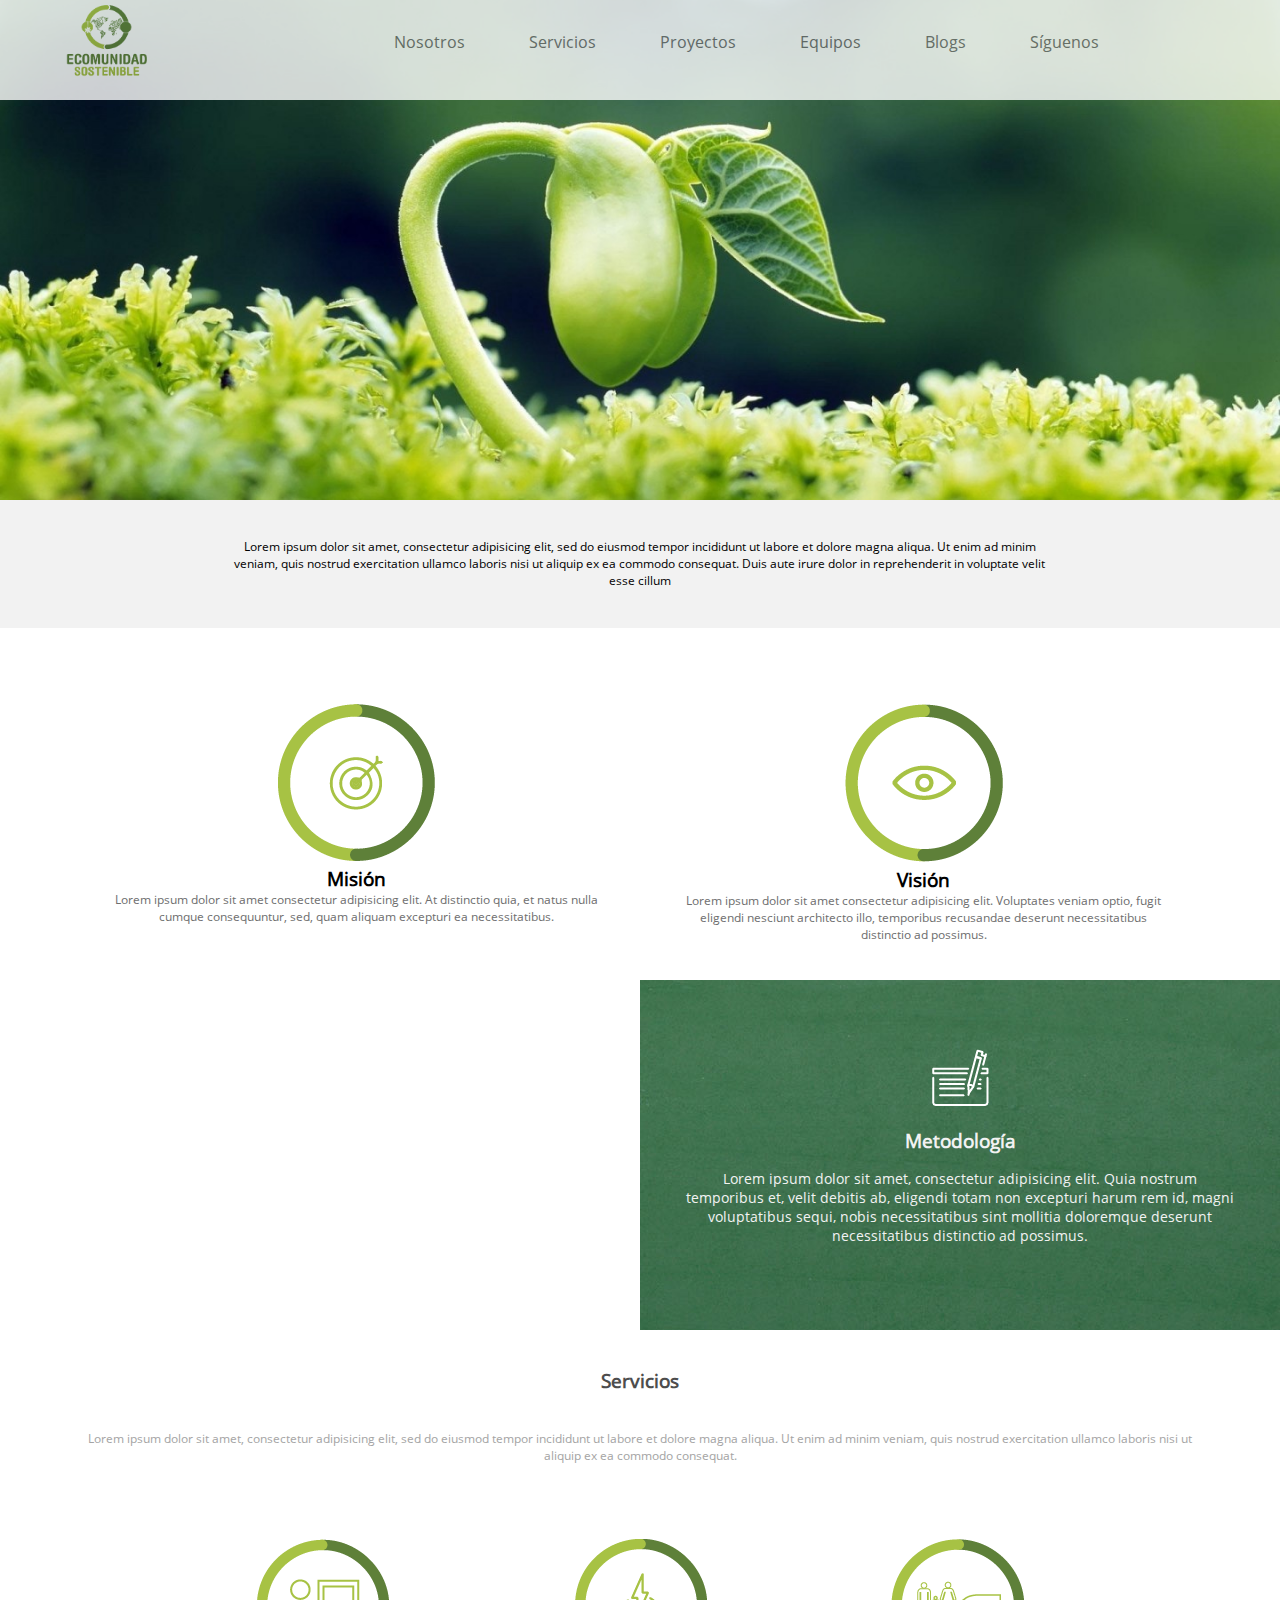
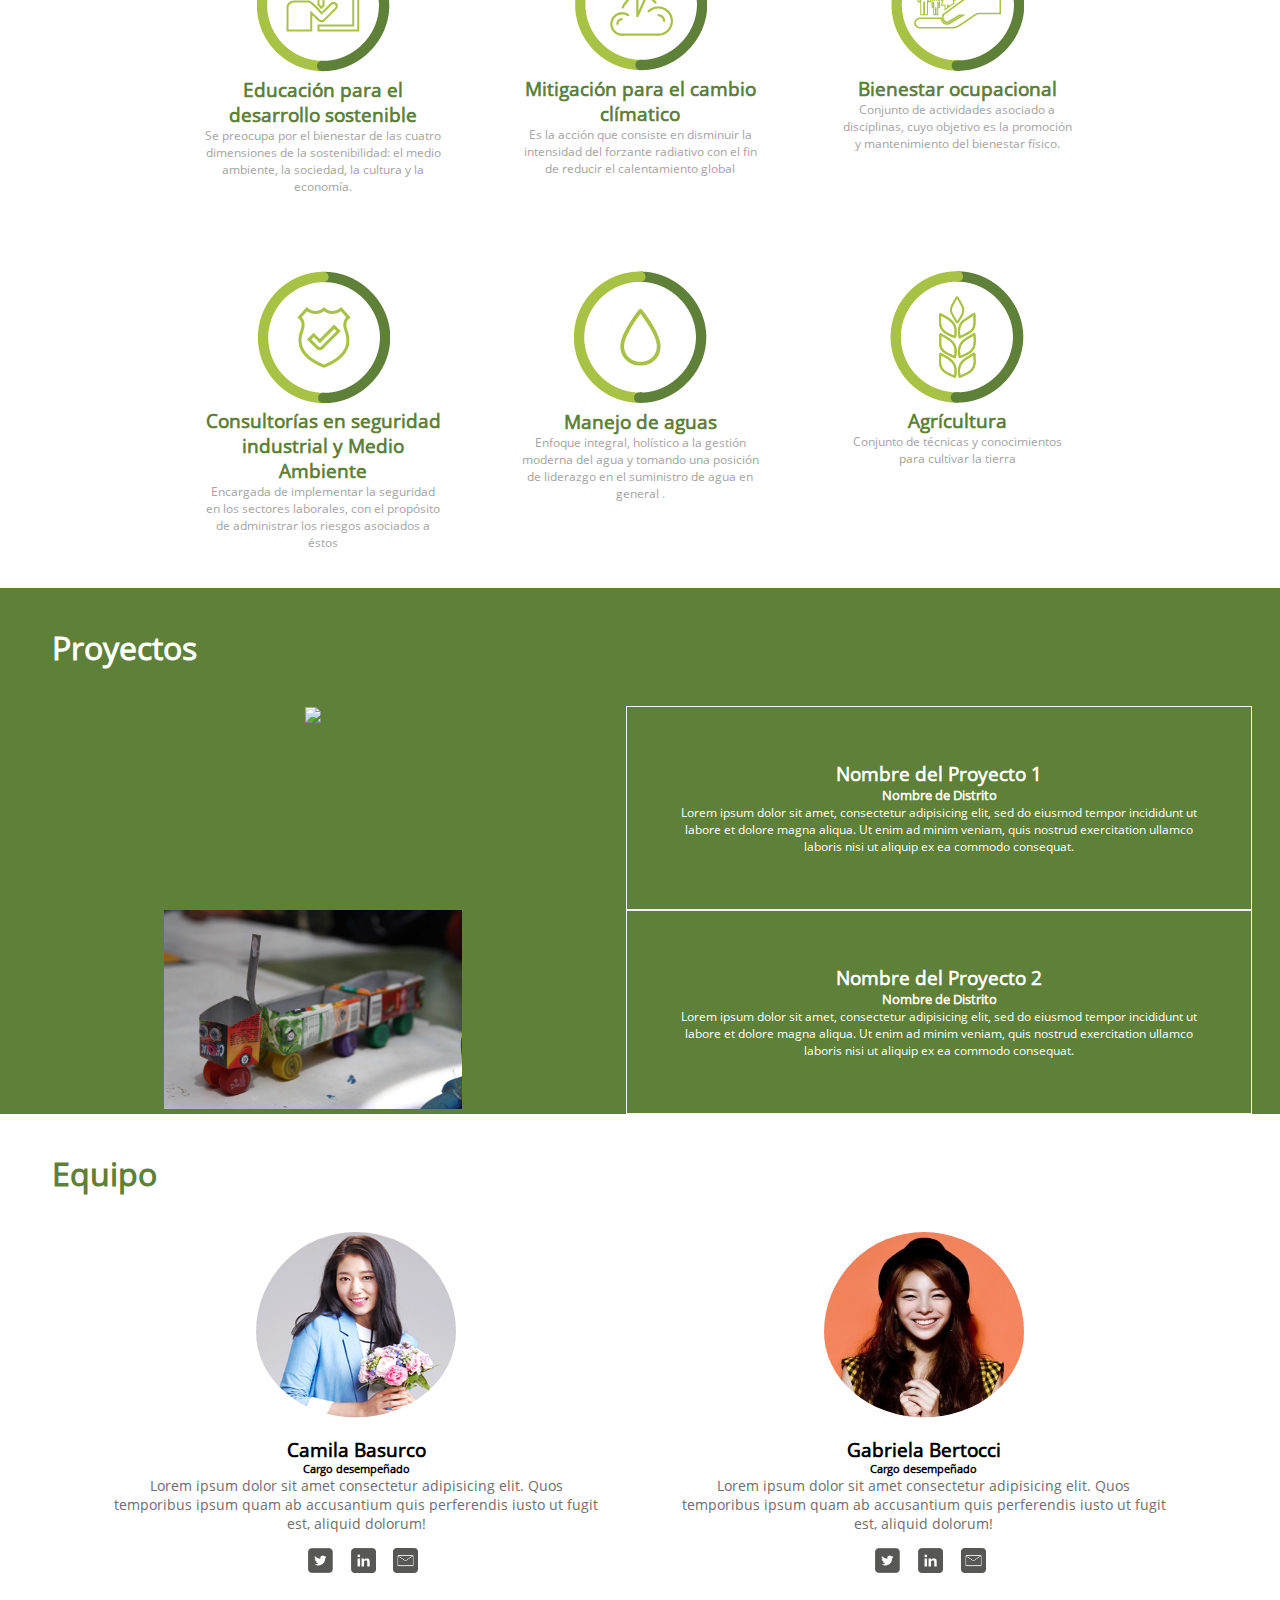
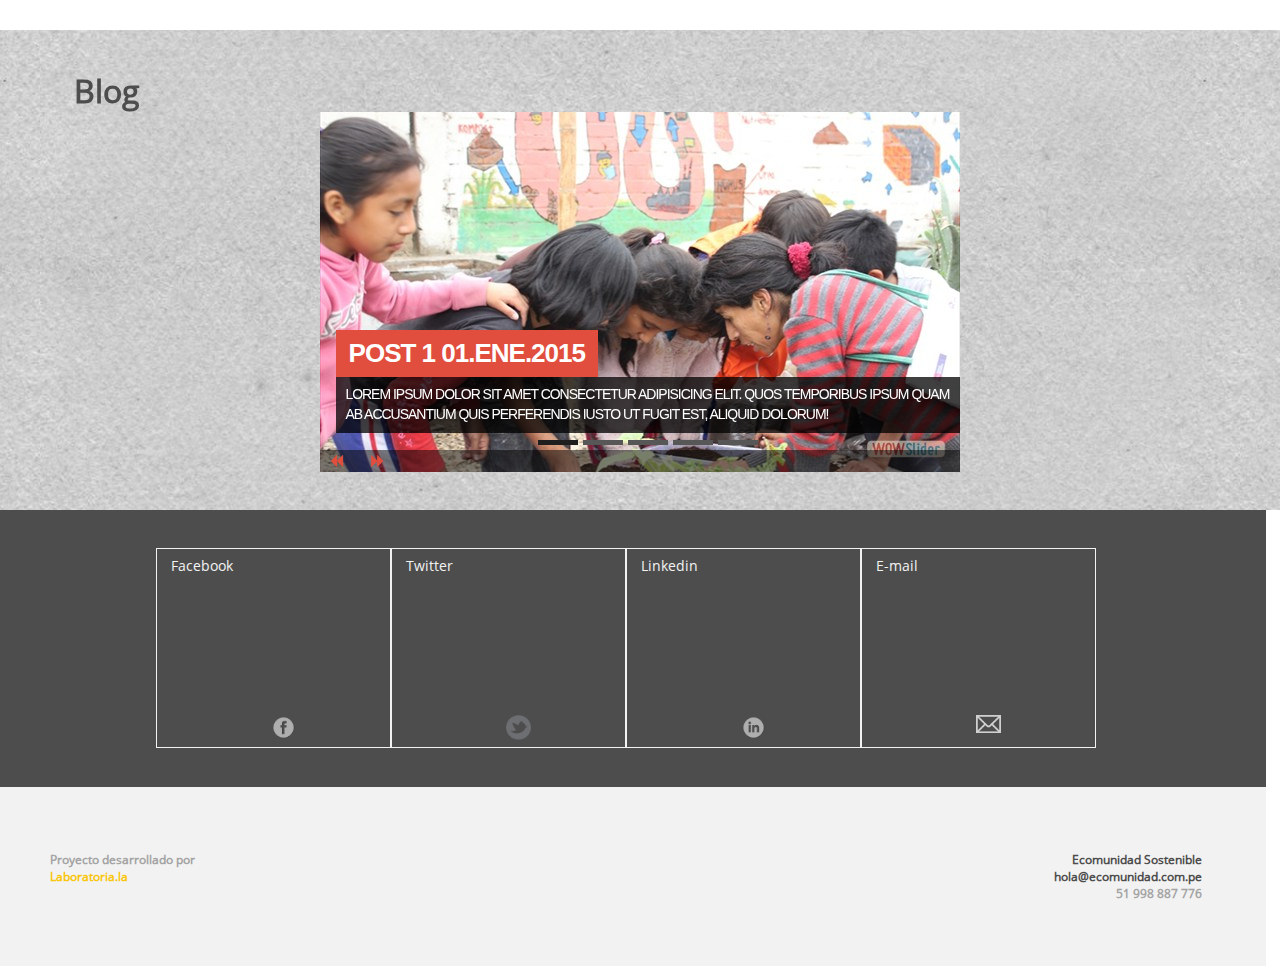
==== commit 7e923860: "Casi listo, pulir algunas cosas en el css" ====
--- a/index.html
+++ b/index.html
@@ -3,6 +3,8 @@
 <head>
 	<meta charset="UTF-8">
 	<title>Ecomunidad</title>
+	<link rel="stylesheet" type="text/css" href="section-blogs/engine1/style.css" />
+	<script type="text/javascript" src="section-blogs/engine1/jquery.js"></script>
 	<link rel="stylesheet" href="css/grid-system.css">
 	<link rel="stylesheet" href="css/utilities.css">
 	<link rel="stylesheet" href="css/main.css">
@@ -20,7 +22,7 @@
 							<li><a class="text-decoration-none text-grey text-center" href="#nosotros">Nosotros</a></li>
 							<li><a class="text-decoration-none text-grey text-center" href="#servicios">Servicios</a></li>
 							<li><a class="text-decoration-none text-grey text-center" href="#proyectos">Proyectos</a></li>
-							<li><a class="text-decoration-none text-grey text-center" href="#equipos">Equipos</a></li>
+							<li><a class="text-decoration-none text-grey text-center" href="#equipo">Equipos</a></li>
 							<li><a class="text-decoration-none text-grey text-center" href="#blogs">Blogs</a></li>
 							<li><a class="text-decoration-none text-grey text-center" href="#siguenos">Síguenos</a></li>
 						</ul>
@@ -44,21 +46,21 @@
 		</div>
 	</section><!-- Fin Portada -->
 	<section id="nosotros"><!-- Inicio Nosotros-->
-		<div class="row text-center mg-0 pt-5 pb-5"><!-- Inicio Mision y Vision -->
-			<div class="col-6"><!-- Inicio Mision -->
-				<div class="pd-3">
-					<img src="img/iconos/mision/mision.png">
-					<h3>Misión</h3>
-					<p class="text-grey font-size-14">Lorem ipsum dolor sit amet consectetur adipisicing elit. At distinctio quia, et natus nulla cumque consequuntur, sed, quam aliquam excepturi ea necessitatibus.</p>
-				</div>
-			</div><!-- Fin Mision -->
-			<div class="col-6"><!-- Inicio Vision -->
-				<div class="pd-3">
-					<img src="img/iconos/mision/vision.png">
-					<h3>Visión</h3>
-					<p class="text-grey font-size-12">Lorem ipsum dolor sit amet consectetur adipisicing elit. Voluptates veniam optio, fugit eligendi nesciunt architecto illo, temporibus recusandae deserunt necessitatibus distinctio ad possimus.</p>
-				</div>
-			</div><!-- Fin Vision -->
+		<div class="row text-center mg-0 pt-3"><!-- Inicio Mision y Vision -->
+			<div class="col-12">
+				<ul>
+					<li class="nosotros-icons pd-3">
+						<img src="img/iconos/mision/mision.png">
+						<h3>Misión</h3>
+						<p class="text-grey font-size-12">Lorem ipsum dolor sit amet consectetur adipisicing elit. At distinctio quia, et natus nulla cumque consequuntur, sed, quam aliquam excepturi ea necessitatibus.</p>
+					</li>
+					<li class="nosotros-icons pd-3">
+						<img src="img/iconos/mision/vision.png">
+						<h3>Visión</h3>
+						<p class="text-grey font-size-12">Lorem ipsum dolor sit amet consectetur adipisicing elit. Voluptates veniam optio, fugit eligendi nesciunt architecto illo, temporibus recusandae deserunt necessitatibus distinctio ad possimus.</p>
+					</li>
+				</ul>
+			</div>
 		</div><!-- Fin Mision y Vision -->
 		<div class="row text-center text-gray mg-0"><!-- Inicio Metodologia -->
 			<div class="col-6 bg-metodologia-img height-350 bg-position-center"></div><!-- Imagen Metodolgia -->
@@ -71,63 +73,157 @@
 			</div>
 		</div><!-- Fin Metodologia -->
 	</section><!-- Fin Nosotros-->
-	<section id="#servicios"><!-- Inicio Servicios -->		
+	<section id="servicios"><!-- Inicio Servicios -->
+		<div class="row text-center mg-0">
+			<div class="col-12">
+				<h3 class="text-black pt-3">Servicios</h3>
+				<p class="text-gray-dark font-size-12 pt-3 pb-3 pd-5">Lorem ipsum dolor sit amet, consectetur adipisicing elit, sed do eiusmod tempor incididunt ut labore et dolore magna aliqua. Ut enim ad minim veniam, quis nostrud exercitation ullamco laboris nisi ut aliquip ex ea commodo consequat. </p>
+			</div> 
+		</div>
+		<div class="row text-center mg-0">
+			<div class="col-12">
+				<ul>	
+					<li class="servicios-icons pd-3">
+						<a href="#"> <img src="img/iconos/servicios-icon/educacion.png"></a>
+						<h3 class="text-green">Educación para el desarrollo sostenible</h3>
+						<p class="text-gray-dark font-size-12">Se preocupa por el bienestar de las cuatro dimensiones de la sostenibilidad: el medio ambiente, la sociedad, la cultura y la economía.</p>
+					</li>
+					<li class="servicios-icons pd-3">
+						<a href="#"><img src="img/iconos/servicios-icon/mitigacion.png"></a>
+						<h3 class="text-green">Mitigación para el cambio clímatico</h3>
+						<p class="text-gray-dark font-size-12">Es la acción que consiste en disminuir la intensidad del forzante radiativo con el fin de reducir el calentamiento global</p>
+					</li>
+					<li class="servicios-icons pd-3">
+						<a href="#"><img src="img/iconos/servicios-icon/bienestar.png"></a>
+						<h3 class="text-green">Bienestar ocupacional</h3>
+						<p class="text-gray-dark font-size-12">Conjunto de actividades asociado a disciplinas, cuyo objetivo es la promoción y mantenimiento del bienestar físico. </p>
+					</li>							
+					<li class="servicios-icons pd-3">
+						<a href="#"><img src="img/iconos/servicios-icon/seguridad-icon.png"></a>
+						<h3 class="text-green">Consultorías en seguridad industrial y Medio Ambiente</h3>
+						<p class="text-gray-dark font-size-12">Encargada de implementar la seguridad en los sectores laborales, con el propósito de administrar los riesgos asociados a éstos</p>
+					</li>
+					<li class="servicios-icons pd-3">
+						<a href="#"><img src="img/iconos/servicios-icon/manejo-de-agua.png"></a>
+						<h3 class="text-green">Manejo de aguas</h3>
+						<p class="text-gray-dark font-size-12">Enfoque integral, holístico a la gestión moderna del agua y tomando una posición de liderazgo en el suministro de agua en general  . </p>
+					</li>					
+					<li class="servicios-icons pd-3">
+						<a href="#"><img src="img/iconos/servicios-icon/agricultura-icon.png"></a>
+						<h3 class="text-green">Agrícultura</h3>
+						<p class="text-gray-dark font-size-12">Conjunto de técnicas y conocimientos para cultivar la tierra</p>
+					</li>
+				</ul>
+			</div>
+		</div>
 	</section><!-- Fin Servicios -->
-	<section id="#proyectos"><!-- Inicio Proyectos -->		
+	<section id="proyectos"><!-- Inicio Proyectos -->
+		<div class="row mg-0 bg-green">
+			<div class="col-12">
+				<h1 class="text-white pl-3 pt-3 pb-3">Proyectos</h1>
+				<div class="row text-center">
+					<div class="col-6">
+						<img src="img/fotos/img-0352.jpg">
+					</div>
+					<div class="col-6 pd-3 brd-white">
+						<div class="text-white pd-3">
+								<h3>Nombre del Proyecto 1</h3>
+								<h5>Nombre de Distrito</h5>
+								<p class="font-size-12">Lorem ipsum dolor sit amet, consectetur adipisicing elit, sed do eiusmod tempor incididunt ut labore et dolore magna aliqua. Ut enim ad minim veniam, quis nostrud exercitation ullamco laboris nisi ut aliquip ex ea commodo consequat. </p>
+							</div>
+					</div>
+				</div>
+				<div class="row text-center">
+					<div class="col-6">
+						<img src="img/fotos/img-9246.jpg">
+					</div>
+					<div class="col-6 pd-3 brd-white">
+						<div class="text-white pd-3">
+								<h3>Nombre del Proyecto 2</h3>
+								<h5>Nombre de Distrito</h5>
+								<p class="font-size-12">Lorem ipsum dolor sit amet, consectetur adipisicing elit, sed do eiusmod tempor incididunt ut labore et dolore magna aliqua. Ut enim ad minim veniam, quis nostrud exercitation ullamco laboris nisi ut aliquip ex ea commodo consequat. </p>
+							</div>
+					</div>
+				</div>
+			</div>
+		</div>		
 	</section><!-- Fin Proyectos -->
-	<section id="#equipo"><!-- Inicio Equipo -->
-		<div class="row text-center mg-0">
-			<h1 class="text-green text-left pt-3 pl-3">Equipo</h1>
-			<div class="col-6">
-				<div class="pd-5-10">			
-					<img class="equipo-img pb-3" src="img/fotos/equipo2.jpg">
-					<h3>Camila Basurco</h3>
-					<h6>Cargo desempeñado</h6>
-					<p class="font-size-14 text-grey">Lorem ipsum dolor sit amet consectetur adipisicing elit. Quos temporibus ipsum quam ab accusantium quis perferendis iusto ut fugit est, aliquid dolorum!</p>
-					<div class="pd-3">
-						<div class="pl-3 display-ib"><a href="#"><img src="img/iconos/redes-sociales/twitter.png" class="redsocial"></a></div>
-						<div class="pl-3 display-ib"><a href="·"><img src="img/iconos/redes-sociales/in.png" class="redsocial"></a></div>
-						<div class="pl-3 display-ib"><a href="#"><img src="img/iconos/redes-sociales/mensaje.png" class="redsocial"></a></div>
-					</div>
-				</div>	
-			</div>
-			<div class="col-6">
-				<div class="pd-5-10">
-					<img class="equipo-img pb-3" src="img/fotos/equipo3.jpg">
-					<h3>Gabriela Bertocci</h3>
-					<h6>Cargo desempeñado</h6>
-					<p class="font-size-14 text-grey">Lorem ipsum dolor sit amet consectetur adipisicing elit. Quos temporibus ipsum quam ab accusantium quis perferendis iusto ut fugit est, aliquid dolorum!</p>
-					<div class="pd-3">
-						<div class="pl-3 display-ib"><a href="#"><img src="img/iconos/redes-sociales/twitter.png" class="redsocial"></a></div>
-						<div class="pl-3 display-ib"><a href="·"><img src="img/iconos/redes-sociales/in.png" class="redsocial"></a></div>
-						<div class="pl-3 display-ib"><a href="#"><img src="img/iconos/redes-sociales/mensaje.png" class="redsocial"></a></div>
-					</div>
-				</div>
+	<section id="equipo"><!-- Inicio Equipo -->
+		<div class="row text-center mg-0">
+			<div class="col-12">
+				<h1 class="text-green text-left pt-3 pl-3">Equipo</h1>
+			</div>
+		</div>
+		<div class="row text-center mg-0">
+			<div class="col-12"> 
+				<ul>	
+					<li class="equipo-icons pd-3">
+						<a href="#"><img class="equipo-img pb-3" src="img/fotos/equipo2.jpg"></a>
+						<h3>Camila Basurco</h3>
+						<h6>Cargo desempeñado</h6>
+						<p class="font-size-14 text-grey">Lorem ipsum dolor sit amet consectetur adipisicing elit. Quos temporibus ipsum quam ab accusantium quis perferendis iusto ut fugit est, aliquid dolorum!</p>
+						<div class="pd-3">
+							<div class="pl-3 display-ib"><a href="#"><img src="img/iconos/redes-sociales/twitter.png" class="redsocial"></a></div>
+							<div class="pl-3 display-ib"><a href="·"><img src="img/iconos/redes-sociales/in.png" class="redsocial"></a></div>
+							<div class="pl-3 display-ib"><a href="#"><img src="img/iconos/redes-sociales/mensaje.png" class="redsocial"></a></div>
+						</div>
+					</li>
+					<li class="equipo-icons pd-3">
+						<a href="#"><img class="equipo-img pb-3" src="img/fotos/equipo3.jpg"></a>						
+						<h3>Gabriela Bertocci</h3>
+						<h6>Cargo desempeñado</h6>
+						<p class="font-size-14 text-grey">Lorem ipsum dolor sit amet consectetur adipisicing elit. Quos temporibus ipsum quam ab accusantium quis perferendis iusto ut fugit est, aliquid dolorum!</p>
+						<div class="pd-3">
+							<div class="pl-3 display-ib"><a href="#"><img src="img/iconos/redes-sociales/twitter.png" class="redsocial"></a></div>
+							<div class="pl-3 display-ib"><a href="·"><img src="img/iconos/redes-sociales/in.png" class="redsocial"></a></div>
+							<div class="pl-3 display-ib"><a href="#"><img src="img/iconos/redes-sociales/mensaje.png" class="redsocial"></a></div>
+						</div>
+					</li>
+				</ul>
 			</div>
 		</div>
 	</section><!-- Fin Equipo -->
 	<section id="blogs"><!-- Inicio Blogs -->
 		<div class="row mg-0">
-			<div class="col-12 bg-blogs bg-position-center">
-				<h1 class="text-black pt-3 pl-3">Blog</h1>
-				<div class="pd-3 display-ib">
-					<img src="img/fotos/img-0400.jpg">
-					<h3>Titulo del Post</h3>
-					<h6>01.Ene.2015</h6>
-					<p class="font-size-14 text-grey">Lorem ipsum dolor sit amet consectetur adipisicing elit. Quos temporibus ipsum quam ab accusantium quis perferendis iusto ut fugit est, aliquid dolorum!</p>
-				</div>
-				<!--<div class="display-ib">
-					<img src="img/fotos/img-9246.jpg">
-					<h3>Titulo del Post 2</h3>
-					<h6>31.Dic.2014</h6>
-					<p class="font-size-14 text-grey">Lorem ipsum dolor sit amet consectetur adipisicing elit. Quos temporibus ipsum quam ab accusantium quis perferendis iusto ut fugit est, aliquid dolorum!</p>
-				</div>
-				<div class="display-ib">
-					<img src="img/fotos/img-0400.jpg">
-					<h3>Titulo del Post</h3>
-					<h6>01.Ene.2015</h6>
-					<p class="font-size-14 text-grey">Lorem ipsum dolor sit amet consectetur adipisicing elit. Quos temporibus ipsum quam ab accusantium quis perferendis iusto ut fugit est, aliquid dolorum!</p>
-				</div> -->
+			<div class="col-12 bg-blogs bg-position-center pd-3 position-r">
+				<h1 class="text-black pl-3">Blog</h1>
+				<div id="wowslider-container1">
+				<div class="ws_images">
+					<ul>
+						<li>
+						<a href="#post1"><img src="section-blogs/data1/images/img_0334.jpg" alt="Post 1" title="Post 1 01.Ene.2015" id="wows1_0"/></a>
+						Lorem ipsum dolor sit amet consectetur adipisicing elit. Quos temporibus ipsum quam ab accusantium quis perferendis iusto ut fugit est, aliquid dolorum!
+						</li>
+						<li>
+						<a href="#post2"><img src="section-blogs/data1/images/img_0372.jpg" alt="Post 2" title="Post 2 31.Dic.2014" id="wows1_1"/></a>
+						Lorem ipsum dolor sit amet consectetur adipisicing elit. Quos temporibus ipsum quam ab accusantium quis perferendis iusto ut fugit est, aliquid dolorum!
+						</li>
+						<li>
+						<a href="#post3"><img src="section-blogs/data1/images/img0352.jpg" alt="Post 3" title="Post 3 30.EDic.2014" id="wows1_2"/></a>
+						Lorem ipsum dolor sit amet consectetur adipisicing elit. Quos temporibus ipsum quam ab accusantium quis perferendis iusto ut fugit est, aliquid dolorum!
+						</li>
+						<li><a href="#post4"><img src="section-blogs/data1/images/img0400.jpg" alt="Post 4" title="Post 4 01.Ene.2015" id="wows1_3"/></a>
+						Lorem ipsum dolor sit amet consectetur adipisicing elit. Quos temporibus ipsum quam ab accusantium quis perferendis iusto ut fugit est, aliquid dolorum!
+						</li>
+						<li>
+						<a href="#post5"><img src="section-blogs/data1/images/img9246.jpg" alt="Post 5" title="Post 5 31.Dic.2014" id="wows1_4"/></a>
+						Lorem ipsum dolor sit amet consectetur adipisicing elit. Quos temporibus ipsum quam ab accusantium quis perferendis iusto ut fugit est, aliquid dolorum!
+						</li>
+					</ul>
+				</div>
+				<div class="ws_bullets">
+					<div>
+						<a href="#wows1_0" title="IMG_0334"><span><img src="section-blogs/data1/tooltips/img_0334.jpg" alt="IMG_0334"/>1</span></a>
+						<a href="#wows1_1" title="IMG_0372"><span><img src="section-blogs/data1/tooltips/img_0372.jpg" alt="IMG_0372"/>2</span></a>
+						<a href="#wows1_2" title="img-0352"><span><img src="section-blogs/data1/tooltips/img0352.jpg" alt="img-0352"/>3</span></a>
+						<a href="#wows1_3" title="img-0400"><span><img src="section-blogs/data1/tooltips/img0400.jpg" alt="img-0400"/>4</span></a>
+						<a href="#wows1_4" title="img-9246"><span><img src="section-blogs/data1/tooltips/img9246.jpg" alt="img-9246"/>5</span></a>
+					</div>
+				</div>
+				<div class="ws_shadow"></div>
+				</div>	
+				<script type="text/javascript" src="section-blogs/engine1/wowslider.js"></script>
+				<script type="text/javascript" src="section-blogs/engine1/script.js"></script>
 			</div>
 		</div>
 	</section><!-- Fin Blogs -->
--- a/section-blogs/engine1/style.css
+++ b/section-blogs/engine1/style.css
@@ -0,0 +1,364 @@
+/*
+ *	generated by WOW Slider 8.7
+ *	template Megalopolis
+ */
+
+#wowslider-container1 { 
+	display: table;
+	zoom: 1; 
+	position: relative;
+	width: 100%;
+	max-width: 640px;
+	max-height:360px;
+	margin:0px auto 0px;
+	z-index:90;
+	text-align:left; /* reset align=center */
+	font-size: 10px;
+	text-shadow: none; /* fix some user styles */
+
+	/* reset box-sizing (to boostrap friendly) */
+	-webkit-box-sizing: content-box;
+	-moz-box-sizing: content-box;
+	box-sizing: content-box; 
+}
+* html #wowslider-container1{ width:640px }
+#wowslider-container1 .ws_images ul{
+	position:relative;
+	width: 10000%; 
+	height:100%;
+	left:0;
+	list-style:none;
+	margin:0;
+	padding:0;
+	border-spacing:0;
+	overflow: visible;
+	/*table-layout:fixed;*/
+}
+#wowslider-container1 .ws_images ul li{
+	position: relative;
+	width:1%;
+	height:100%;
+	line-height:0; /*opera*/
+	overflow: hidden;
+	float:left;
+	/*font-size:0;*/
+	padding:0 0 0 0 !important;
+	margin:0 0 0 0 !important;
+}
+
+#wowslider-container1 .ws_images{
+	position: relative;
+	left:0;
+	top:0;
+	height:100%;
+	max-height:360px;
+	max-width: 640px;
+	vertical-align: top;
+	border:none;
+	overflow: hidden;
+}
+#wowslider-container1 .ws_images ul a{
+	width:100%;
+	height:100%;
+	max-height:360px;
+	display:block;
+	color:transparent;
+}
+#wowslider-container1 img{
+	max-width: none !important;
+}
+#wowslider-container1 .ws_images .ws_list img,
+#wowslider-container1 .ws_images > div > img{
+	width:100%;
+	border:none 0;
+	max-width: none;
+	padding:0;
+	margin:0;
+}
+#wowslider-container1 .ws_images > div > img {
+	max-height:360px;
+}
+
+#wowslider-container1 .ws_images iframe {
+	position: absolute;
+	z-index: -1;
+}
+
+#wowslider-container1 .ws-title > div {
+	display: inline-block !important;
+}
+
+#wowslider-container1 a{ 
+	text-decoration: none; 
+	outline: none; 
+	border: none; 
+}
+
+#wowslider-container1  .ws_bullets { 
+	float: left;
+	position:absolute;
+	z-index:70;
+}
+#wowslider-container1  .ws_bullets div{
+	position:relative;
+	float:left;
+	font-size: 0px;
+}
+/* compatibility with Joomla styles */
+#wowslider-container1  .ws_bullets a {
+	line-height: 0;
+}
+
+#wowslider-container1  .ws_script{
+	display:none;
+}
+#wowslider-container1 sound, 
+#wowslider-container1 object{
+	position:absolute;
+}
+
+/* prevent some of users reset styles */
+#wowslider-container1 .ws_effect {
+	position: static;
+	width: 100%;
+	height: 100%;
+}
+
+#wowslider-container1 .ws_photoItem {
+	border: 2em solid #fff;
+	margin-left: -2em;
+	margin-top: -2em;
+}
+#wowslider-container1 .ws_cube_side {
+	background: #A6A5A9;
+}
+
+
+#wowslider-container1.ws_gestures {
+	cursor: -webkit-grab;
+	cursor: -moz-grab;
+	cursor: url("[data-uri]"), move;
+}
+#wowslider-container1.ws_gestures.ws_grabbing {
+	cursor: -webkit-grabbing;
+	cursor: -moz-grabbing;
+	cursor: url("[data-uri]"), move;
+}
+
+/* hide controls when video start play */
+#wowslider-container1.ws_video_playing .ws_bullets,
+#wowslider-container1.ws_video_playing .ws_fullscreen,
+#wowslider-container1.ws_video_playing .ws_next,
+#wowslider-container1.ws_video_playing .ws_prev {
+	display: none;
+}
+
+
+/* youtube/vimeo buttons */
+#wowslider-container1 .ws_video_btn {
+	position: absolute;
+	display: none;
+	cursor: pointer;
+	top: 0;
+	left: 0;
+	width: 100%;
+	height: 100%;
+	z-index: 55;
+}
+#wowslider-container1 .ws_video_btn.ws_youtube,
+#wowslider-container1 .ws_video_btn.ws_vimeo {
+	display: block;
+}
+#wowslider-container1 .ws_video_btn div {
+	position: absolute;
+	background-image: url(./playvideo.png);
+	background-size: 200%;
+	top: 50%;
+	left: 50%;
+	width: 7em;
+	height: 5em;
+	margin-left: -3.5em;
+	margin-top: -2.5em;
+}
+#wowslider-container1 .ws_video_btn.ws_youtube div {
+	background-position: 0 0;
+}
+#wowslider-container1 .ws_video_btn.ws_youtube:hover div {
+	background-position: 100% 0;
+}
+#wowslider-container1 .ws_video_btn.ws_vimeo div {
+	background-position: 0 100%;
+}
+#wowslider-container1 .ws_video_btn.ws_vimeo:hover div {
+	background-position: 100% 100%;
+}
+
+#wowslider-container1 .ws_playpause.ws_hide {
+	display: none !important;
+}
+#wowslider-container1  .ws_bullets { 
+	padding: 5px; 
+}
+#wowslider-container1 .ws_bullets a { 
+	width:40px;
+	height:5px;
+	background: url(./bullet.png) left top;
+	float: left; 
+	text-indent: -4000px; 
+	position:relative;
+	margin: 4px 0 0 5px;
+	color:transparent;
+}
+#wowslider-container1 .ws_bullets a:hover, #wowslider-container1 .ws_bullets a.ws_selbull{
+	background-position: 0 100%;
+}
+#wowslider-container1 a.ws_next, #wowslider-container1 a.ws_prev {
+	position:absolute;
+	top:100%;
+	margin-top:-1.7em;
+	z-index:60;
+	width: 1.4em;	
+	height: 1.2em;
+	background-image: url(./arrows.png);
+	background-size: 200%;
+}
+#wowslider-container1 a.ws_next{
+	background-position: 100% 0; 
+	left:5.0em;
+}
+#wowslider-container1 a.ws_prev {
+	background-position: 0 0; 
+	left:1em;
+}
+
+/*playpause*/
+#wowslider-container1 .ws_playpause {
+    width: 1.4em;
+    height: 1.2em;
+    position: absolute;
+    top: 100%;
+    left: 3.0em;
+    margin-left: 0;
+    margin-top: -1.7em;
+    z-index: 59;
+	background-size: 100%;
+}
+
+#wowslider-container1 .ws_pause {
+    background-image: url(./pause.png);
+}
+
+#wowslider-container1 .ws_play {
+    background-image: url(./play.png);
+}/* bottom center */
+#wowslider-container1  .ws_bullets {
+    bottom: 22px;
+	left:50%;
+}
+#wowslider-container1  .ws_bullets div{
+	left:-50%;
+}
+#wowslider-container1 .ws-title{
+	position:absolute;
+	display:block;
+	font: 2.6em 'Roboto', sans-serif;
+	bottom: 1.5em;
+	left: 0.6em;
+	margin-right: 0.5em; 
+	color:#ffffff;
+	z-index: 50;
+	line-height: 1em;
+	font-weight: bold;
+	text-transform: uppercase;
+	letter-spacing:-1px;
+}
+#wowslider-container1 .ws-title div,#wowslider-container1 .ws-title span{
+	display:inline-block;
+	background:#E14E3D;
+}
+#wowslider-container1 .ws-title div{
+	display:block;
+	margin-top:0;
+	padding:0.6em 0.7em;
+	font-size: 0.538em;
+	line-height: 1.4em;
+	font-weight: normal;
+	background:rgba(0,0,0,0.75);
+}
+#wowslider-container1 .ws-title span{
+	padding:0.4em 0.5em; 
+}#wowslider-container1 .ws_cover{
+	left:0;
+	top:0;
+	bottom:0;
+	right:0;
+	border-color: rgba(0, 0, 0, 0.5);
+    border-radius: 0;
+    border-style: solid;
+    border-width: 0 0 22px;
+    width: auto !important;
+    height: auto !important;
+    opacity: 1 !important;
+    background: transparent !important;
+}
+#wowslider-container1 .ws_bullets  a img{
+	text-indent:0;
+	display:block;
+	bottom:20px;
+	left:-43px;
+	visibility:hidden;
+	position:absolute;
+    border: 3px solid #575757;
+	max-width:none;
+	border-radius:0;
+}
+#wowslider-container1 .ws_bullets a:hover img{
+	visibility:visible;
+}
+
+#wowslider-container1 .ws_bulframe div div{
+	height:48px;
+	overflow:visible;
+	position:relative;
+}
+#wowslider-container1 .ws_bulframe div {
+	left:0;
+	overflow:hidden;
+	position:relative;
+	width:85px;
+	background-color:#575757;
+}
+#wowslider-container1  .ws_bullets .ws_bulframe{
+	display:none;
+	bottom:12px; 
+	overflow:visible;
+	position:absolute;
+	cursor:pointer;
+    border: 3px solid #575757;
+	border-radius:0;
+}
+#wowslider-container1 .ws_bulframe span{
+	display:block;
+	position:absolute;
+	bottom:-8px;
+	margin-left:10px;
+	left:43px;
+	background:url(./triangle.png);
+	width:11px;
+	height:6px;
+}#wowslider-container1 .ws_bulframe div div{
+	height: auto;
+}
+
+@media all and (max-width:760px) {
+	#wowslider-container1 .ws_fullscreen {
+		display: block;
+	}
+}
+@media all and (max-width:400px){
+	#wowslider-container1 .ws_controls,
+	#wowslider-container1 .ws_bullets,
+	#wowslider-container1 .ws_thumbs{
+		display: none
+	}
+}--- a/css/main.css
+++ b/css/main.css
@@ -1,12 +1,13 @@
-*{
+/**{
 	outline:1px solid rgba(255,0,0,0.3);
-}
+}*/
 body{
 	font-family: OpenSans-Regular;
 	src: url(../fonts/Open/OpenSans-Regular.ttf);
 }
 .head{ /* Tipo de Letra para el head*/
 	background-color: #fff; 
+	opacity: 0.8;
 	position: fixed; /*"fixed"aunque se desplace el documento con las barras de desplazamiento del navegador, siempre aparecerá en la misma posición.*/
 	width: 100%;
 	height: 100px;
@@ -62,6 +63,12 @@
 #nosotros img{
 	margin: auto;
 }
+#proyectos img{
+	max-width: 50%;
+}
+.width-50{
+	width: 150px;
+}
 .pd-3{
 	padding: 3%;
 }
@@ -71,8 +78,8 @@
 .height-350{
 	height: 350px;
 }
-#blogs img{
-	max-width: 25%;
+.height-400{
+	height: 400px;
 }
 .bg-position-center{
 	background-position: center;
@@ -113,3 +120,21 @@
 .brd-white{
 	border: 1px solid #F2F2F2;
 }
+.position-r{
+	position: relative;
+}
+.servicios-icons{
+	width: 25%;
+	display: inline-block;
+	vertical-align: top;
+}
+.equipo-icons{
+	width: 45%;
+	display: inline-block;
+	vertical-align: top;
+}
+.nosotros-icons{
+	width: 45%;
+	display: inline-block;
+	vertical-align: top;
+}
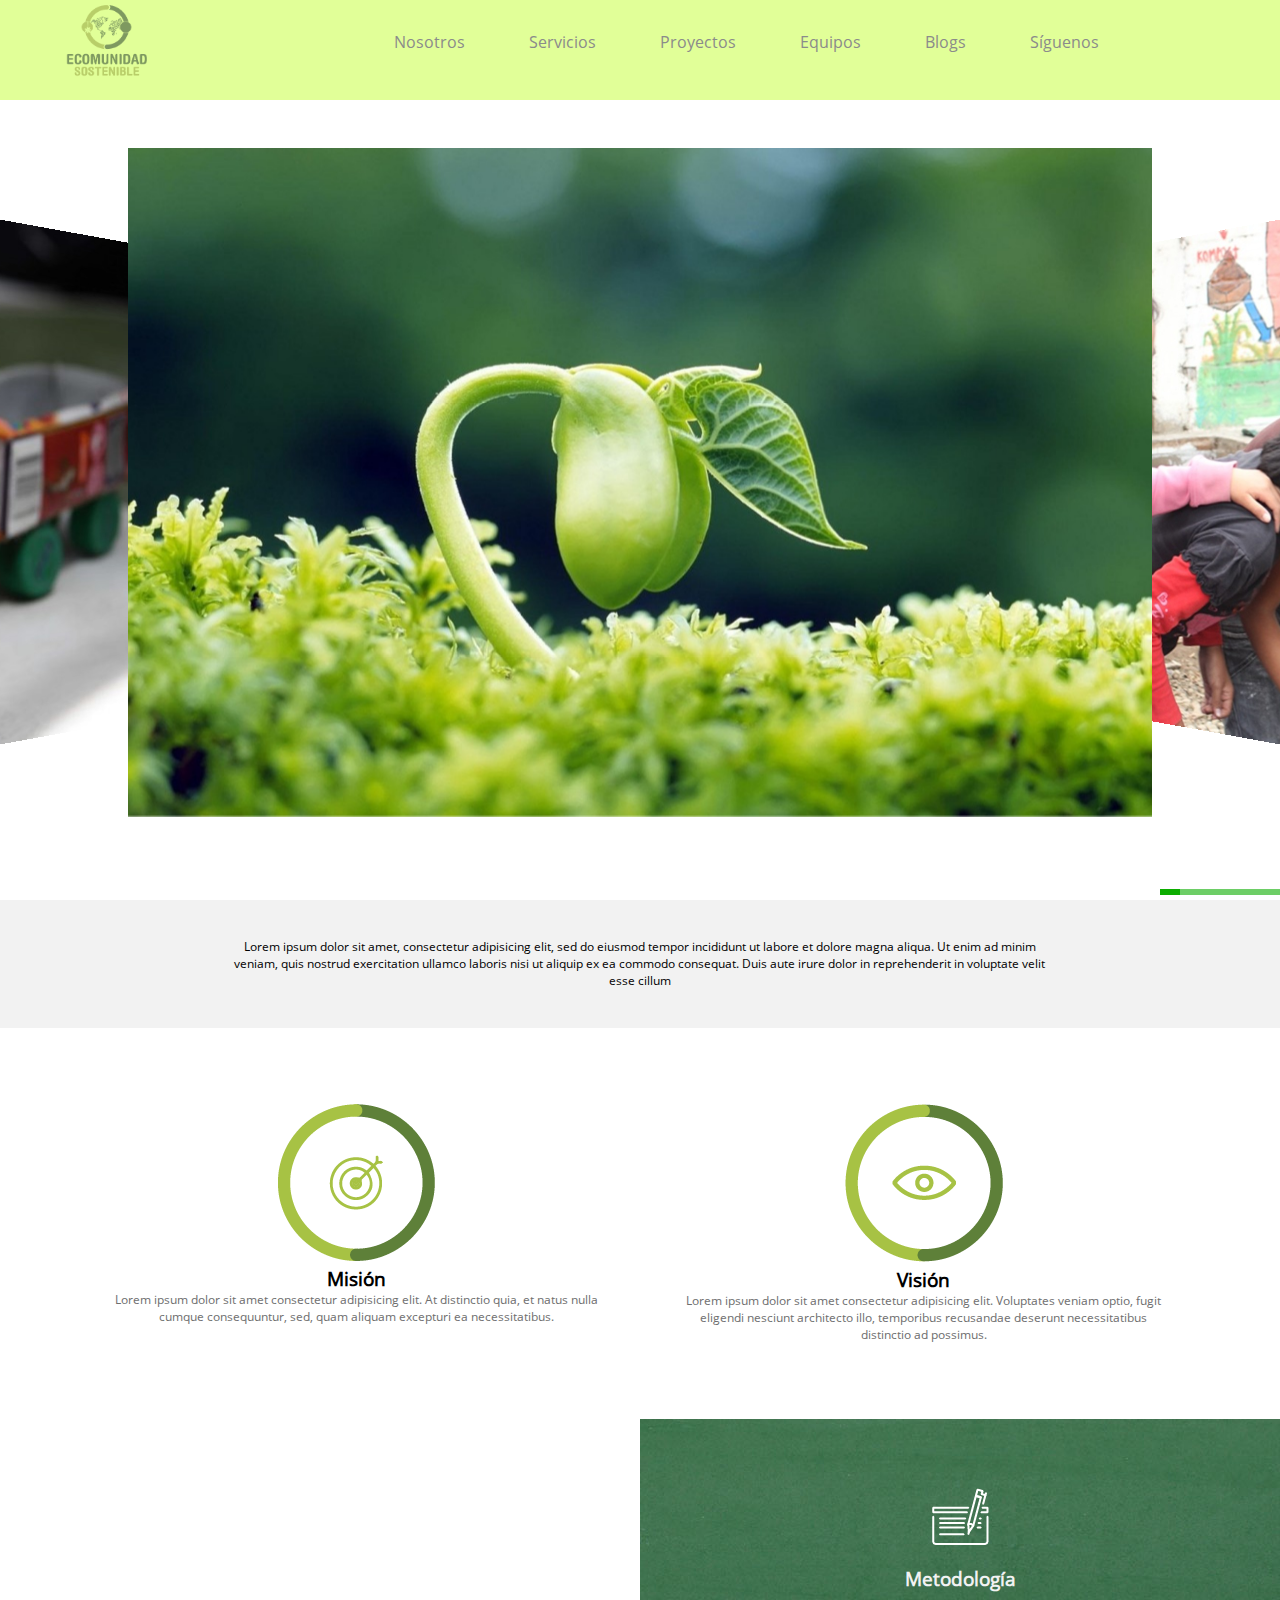
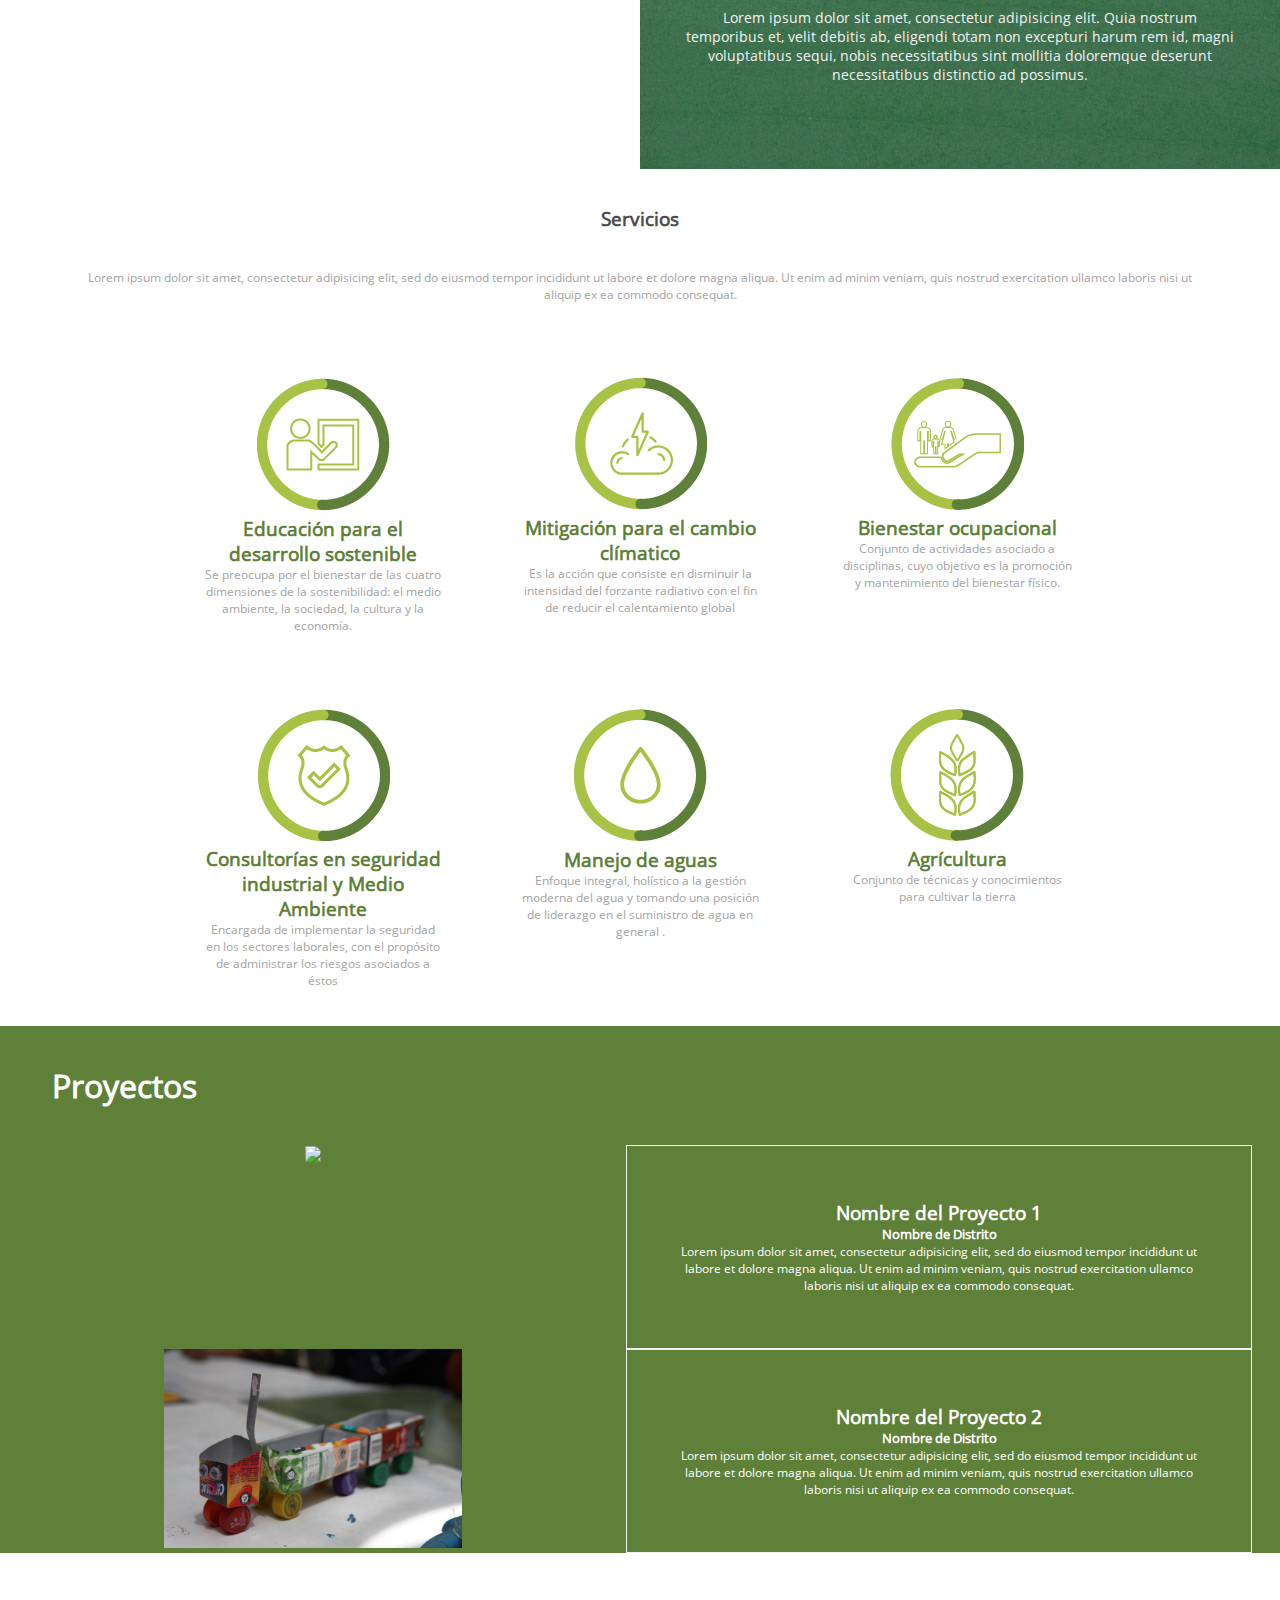
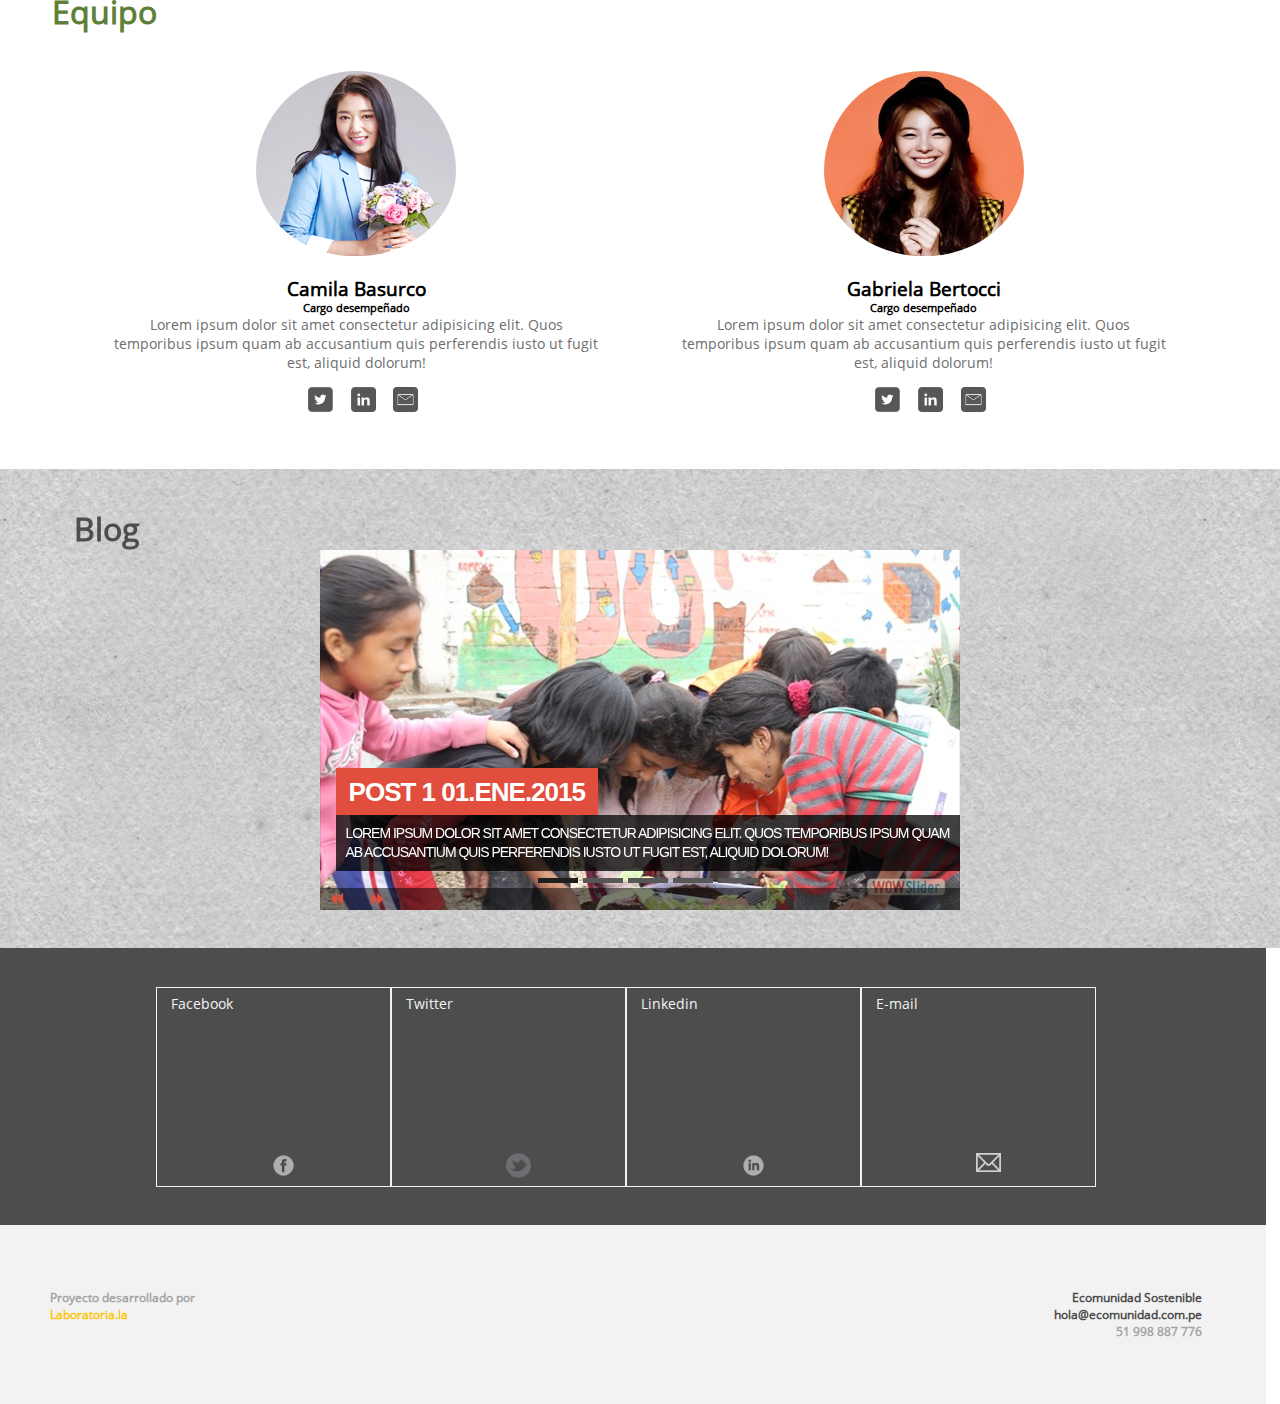
==== commit a63cc545: "Index terminado" ====
--- a/index.html
+++ b/index.html
@@ -8,8 +8,10 @@
 	<link rel="stylesheet" href="css/grid-system.css">
 	<link rel="stylesheet" href="css/utilities.css">
 	<link rel="stylesheet" href="css/main.css">
+	<link rel="stylesheet" type="text/css" href="section-portada/engine2/style.css" />
 </head>
 <body>
+
 	<header class="head"><!-- Inicio Cabecera-->
 		<div class="contanier-fluid"><!-- Contenedor al 100% de la pantalla -->
 			<div class="row text-center mg-0"><!-- Fila Cabecera-->
@@ -31,11 +33,33 @@
 			</div>
 		</div>   
 	</header><!-- Fin Cabecera-->
+	<section id="portada" class="pt-5">
+			<!-- Start WOWSlider.com BODY section --> <!-- add to the <body> of your page -->
+	<div id="wowslider-container2">
+	<div class="ws_images"><ul>
+		<li><img src="section-portada/data2/images/semilla.jpg" alt="semilla" title="semilla" id="wows2_0"/></li>
+		<li><img src="section-portada/data2/images/img_0334.jpg" alt="IMG_0334" title="IMG_0334" id="wows2_1"/></li>
+		<li><img src="section-portada/data2/images/img_0372.jpg" alt="IMG_0372" title="IMG_0372" id="wows2_2"/></li>
+		<li><img src="section-portada/data2/images/img0352.jpg" alt="img-0352" title="img-0352" id="wows2_3"/></li>
+		<li><img src="section-portada/data2/images/img0400.jpg" alt="jquery slider" title="img-0400" id="wows2_4"/></li>
+		<li><img src="section-portada/data2/images/img9246.jpg" alt="img-9246" title="img-9246" id="wows2_5"/></li>
+	</ul></div>
+	<div class="ws_bullets"><div>
+		<a href="#" title="semilla"><span><img src="section-portada/data2/tooltips/semilla.jpg" alt="semilla"/>1</span></a>
+		<a href="#" title="IMG_0334"><span><img src="section-portada/data2/tooltips/img_0334.jpg" alt="IMG_0334"/>2</span></a>
+		<a href="#" title="IMG_0372"><span><img src="section-portada/data2/tooltips/img_0372.jpg" alt="IMG_0372"/>3</span></a>
+		<a href="#" title="img-0352"><span><img src="section-portada/data2/tooltips/img0352.jpg" alt="img-0352"/>4</span></a>
+		<a href="#" title="img-0400"><span><img src="section-portada/data2/tooltips/img0400.jpg" alt="img-0400"/>5</span></a>
+		<a href="#" title="img-9246"><span><img src="section-portada/data2/tooltips/img9246.jpg" alt="img-9246"/>6</span></a>
+	</div></div>
+	<div class="ws_shadow"></div>
+	</div>	
+	<script type="text/javascript" src="section-portada/engine2/wowslider.js"></script>
+	<script type="text/javascript" src="section-portada/engine2/script.js"></script>
+	<!-- End WOWSlider.com BODY section -->
+	</section>
 	<section><!-- Inicio Portada -->
 		<div class="container-fluid"><!-- Contenedor al 100% de la pantalla-->
-			<div class="row  portada mg-0"><!-- Fila Portada-->
-				<div class="col-12"></div><!-- Imagen de Portada-->
-			</div>
 			<div class="row text-center bg-gray mg-0 pt-3 pb-3"><!-- Fila Mensaje de Portada-->
 				<div class="col-2"></div>
 				<div class="col-8">
@@ -46,7 +70,7 @@
 		</div>
 	</section><!-- Fin Portada -->
 	<section id="nosotros"><!-- Inicio Nosotros-->
-		<div class="row text-center mg-0 pt-3"><!-- Inicio Mision y Vision -->
+		<div class="row text-center mg-0 pt-3 pb-3"><!-- Inicio Mision y Vision -->
 			<div class="col-12">
 				<ul>
 					<li class="nosotros-icons pd-3">
@@ -125,7 +149,7 @@
 					<div class="col-6">
 						<img src="img/fotos/img-0352.jpg">
 					</div>
-					<div class="col-6 pd-3 brd-white">
+					<div class="col-6 pd-3 brd-white bg-proyectos">
 						<div class="text-white pd-3">
 								<h3>Nombre del Proyecto 1</h3>
 								<h5>Nombre de Distrito</h5>
@@ -137,7 +161,7 @@
 					<div class="col-6">
 						<img src="img/fotos/img-9246.jpg">
 					</div>
-					<div class="col-6 pd-3 brd-white">
+					<div class="col-6 pd-3 brd-white bg-proyectos">
 						<div class="text-white pd-3">
 								<h3>Nombre del Proyecto 2</h3>
 								<h5>Nombre de Distrito</h5>
--- a/css/main.css
+++ b/css/main.css
@@ -6,7 +6,7 @@
 	src: url(../fonts/Open/OpenSans-Regular.ttf);
 }
 .head{ /* Tipo de Letra para el head*/
-	background-color: #fff; 
+	background-color: #DAFF7F; 
 	opacity: 0.8;
 	position: fixed; /*"fixed"aunque se desplace el documento con las barras de desplazamiento del navegador, siempre aparecerá en la misma posición.*/
 	width: 100%;
@@ -123,6 +123,12 @@
 .position-r{
 	position: relative;
 }
+.bg-proyectos:hover{
+	background: #000;
+	opacity: 0.3;
+	color: #000;
+	border: 1px solid #000;
+}
 .servicios-icons{
 	width: 25%;
 	display: inline-block;
@@ -138,3 +144,59 @@
 	display: inline-block;
 	vertical-align: top;
 }
+header li:hover {
+	background: rgba(0,0,0,0);
+	color: #3a7999;
+	box-shadow: inset 0 0 0 1px #3a7999;
+}
+
+.nosotros-icons:hover{
+	border: 1px solid #0B173B;
+	border-radius: 10%;
+	-webkit-transform: rotate(10deg) scale(0.8);
+	transform: rotate(10deg) scale(0.8);
+	-webkit-transition: .2s ease-in-out;
+	transition: .2s ease-in-out;
+}
+.servicios-icons:hover{
+	border: 1px solid #0B173B;
+	border-radius: 10%;
+	-webkit-transform: rotate(-10deg) scale(0.8);
+	transform: rotate(-10deg) scale(0.8);
+	-webkit-transition: .2s ease-in-out;
+	transition: .2s ease-in-out;
+}
+.equipo-icons div:hover{
+  -webkit-animation: 1s bounce 1;
+}
+.equipo-icons:hover{
+  -webkit-animation: 1s bounce 1;
+}
+
+
+@keyframes bounce {
+	0%{
+		-webkit-transform: translateY(0);
+		transform: translateY(0);
+	}
+	20%{
+		-webkit-transform: translateY(-5px);
+		transform: translateY(-5px);
+	}
+	40% {
+		-webkit-transform: translateY(-20px);
+		transform: translateY(-20px);
+	}
+	60%{
+		-webkit-transform: translateY(0);
+		transform: translateY(0);
+	}
+	80% {
+		-webkit-transform: translateY(-10px);
+		transform: translateY(-10px);
+	}
+	100%{
+		-webkit-transform: translateY(0);
+		transform: translateY(0);
+	}
+}--- a/section-portada/engine2/style.css
+++ b/section-portada/engine2/style.css
@@ -0,0 +1,368 @@
+/*
+ *	generated by WOW Slider 8.7
+ *	template Emerald
+ */
+@import url(https://fonts.googleapis.com/css?family=Roboto+Condensed&subset=latin,cyrillic,latin-ext);
+#wowslider-container2 { 
+	display: block;
+	zoom: 1; 
+	position: relative;
+	width: 100%;
+	max-width: 100%;
+	max-height:none;
+	margin:0px auto 0px;
+	z-index:90;
+	text-align:left; /* reset align=center */
+	font-size: 10px;
+	text-shadow: none; /* fix some user styles */
+
+	/* reset box-sizing (to boostrap friendly) */
+	-webkit-box-sizing: content-box;
+	-moz-box-sizing: content-box;
+	box-sizing: content-box; 
+}
+* html #wowslider-container2{ width:640px }
+#wowslider-container2 .ws_images ul{
+	position:relative;
+	width: 10000%; 
+	height:100%;
+	left:0;
+	list-style:none;
+	margin:0;
+	padding:0;
+	border-spacing:0;
+	overflow: visible;
+	/*table-layout:fixed;*/
+}
+#wowslider-container2 .ws_images ul li{
+	position: relative;
+	width:1%;
+	height:100%;
+	line-height:0; /*opera*/
+	overflow: hidden;
+	float:left;
+	/*font-size:0;*/
+	padding:0 0 0 0 !important;
+	margin:0 0 0 0 !important;
+}
+
+#wowslider-container2 .ws_images{
+	position: relative;
+	left:0;
+	top:0;
+	height:100%;
+	max-height:none;
+	max-width: 100%;
+	vertical-align: top;
+	border:none;
+	overflow: hidden;
+}
+#wowslider-container2 .ws_images ul a{
+	width:100%;
+	height:100%;
+	max-height:none;
+	display:block;
+	color:transparent;
+}
+#wowslider-container2 img{
+	max-width: none !important;
+}
+#wowslider-container2 .ws_images .ws_list img,
+#wowslider-container2 .ws_images > div > img{
+	width:100%;
+	border:none 0;
+	max-width: none;
+	padding:0;
+	margin:0;
+}
+#wowslider-container2 .ws_images > div > img {
+	max-height:none;
+}
+
+#wowslider-container2 .ws_images iframe {
+	position: absolute;
+	z-index: -1;
+}
+
+#wowslider-container2 .ws-title > div {
+	display: inline-block !important;
+}
+
+#wowslider-container2 a{ 
+	text-decoration: none; 
+	outline: none; 
+	border: none; 
+}
+
+#wowslider-container2  .ws_bullets { 
+	float: left;
+	position:absolute;
+	z-index:70;
+}
+#wowslider-container2  .ws_bullets div{
+	position:relative;
+	float:left;
+	font-size: 0px;
+}
+/* compatibility with Joomla styles */
+#wowslider-container2  .ws_bullets a {
+	line-height: 0;
+}
+
+#wowslider-container2  .ws_script{
+	display:none;
+}
+#wowslider-container2 sound, 
+#wowslider-container2 object{
+	position:absolute;
+}
+
+/* prevent some of users reset styles */
+#wowslider-container2 .ws_effect {
+	position: static;
+	width: 100%;
+	height: 100%;
+}
+
+#wowslider-container2 .ws_photoItem {
+	border: 2em solid #fff;
+	margin-left: -2em;
+	margin-top: -2em;
+}
+#wowslider-container2 .ws_cube_side {
+	background: #A6A5A9;
+}
+
+
+#wowslider-container2.ws_gestures {
+	cursor: -webkit-grab;
+	cursor: -moz-grab;
+	cursor: url("[data-uri]"), move;
+}
+#wowslider-container2.ws_gestures.ws_grabbing {
+	cursor: -webkit-grabbing;
+	cursor: -moz-grabbing;
+	cursor: url("[data-uri]"), move;
+}
+
+/* hide controls when video start play */
+#wowslider-container2.ws_video_playing .ws_bullets,
+#wowslider-container2.ws_video_playing .ws_fullscreen,
+#wowslider-container2.ws_video_playing .ws_next,
+#wowslider-container2.ws_video_playing .ws_prev {
+	display: none;
+}
+
+
+/* youtube/vimeo buttons */
+#wowslider-container2 .ws_video_btn {
+	position: absolute;
+	display: none;
+	cursor: pointer;
+	top: 0;
+	left: 0;
+	width: 100%;
+	height: 100%;
+	z-index: 55;
+}
+#wowslider-container2 .ws_video_btn.ws_youtube,
+#wowslider-container2 .ws_video_btn.ws_vimeo {
+	display: block;
+}
+#wowslider-container2 .ws_video_btn div {
+	position: absolute;
+	background-image: url(./playvideo.png);
+	background-size: 200%;
+	top: 50%;
+	left: 50%;
+	width: 7em;
+	height: 5em;
+	margin-left: -3.5em;
+	margin-top: -2.5em;
+}
+#wowslider-container2 .ws_video_btn.ws_youtube div {
+	background-position: 0 0;
+}
+#wowslider-container2 .ws_video_btn.ws_youtube:hover div {
+	background-position: 100% 0;
+}
+#wowslider-container2 .ws_video_btn.ws_vimeo div {
+	background-position: 0 100%;
+}
+#wowslider-container2 .ws_video_btn.ws_vimeo:hover div {
+	background-position: 100% 100%;
+}
+
+#wowslider-container2 .ws_playpause.ws_hide {
+	display: none !important;
+}
+#wowslider-container2 .ws_images { 
+	border-left: 0px;
+	border-right: 0px;
+	border-top: 0px;
+}
+#wowslider-container2  .ws_bullets { 
+	padding: 5px 0; 
+}
+#wowslider-container2 .ws_bullets a { 
+	width:20px;
+	height:6px;
+	background: url(./bullet.png) left top;
+	float: left; 
+	text-indent: -4000px; 
+	position:relative;
+	margin-left:0px;
+	color:transparent;
+}
+#wowslider-container2 .ws_bullets a:hover, #wowslider-container2 .ws_bullets a.ws_selbull{
+	background-position: 0 100%;
+}
+#wowslider-container2 a.ws_next, #wowslider-container2 a.ws_prev {
+	position:absolute;
+	top:50%;
+	margin-top:-1.9em;
+	z-index:60;
+	width: 3.9em;	
+	height: 3.9em;
+	background-image: url(./arrows.png);
+	background-size: 200%;
+}
+#wowslider-container2 a.ws_next{
+	background-position: 100% 0;
+	right:0px;
+}
+#wowslider-container2 a.ws_prev {
+	left:0px;
+	background-position: 0 0; 
+}
+#wowslider-container2 a.ws_next:hover{
+	background-position: 100% 100%;
+}
+#wowslider-container2 a.ws_prev:hover {
+	background-position: 0 100%; 
+}
+
+/*playpause*/
+#wowslider-container2 .ws_playpause {
+    width: 1.8em;
+    height: 2.8em;
+    position: absolute;
+    top: 50%;
+    left: 50%;
+    margin-left: -0.9em;
+    margin-top: -1.4em;
+    z-index: 59;
+	background-size: 100%;
+}
+
+#wowslider-container2 .ws_pause {
+    background-image: url(./pause.png);
+}
+
+#wowslider-container2 .ws_play {
+    background-image: url(./play.png);
+}
+
+#wowslider-container2 .ws_pause:hover, #wowslider-container1 .ws_play:hover {
+    background-position: 100% 100% !important;
+}/* bottom right */
+#wowslider-container2  .ws_bullets {
+    bottom: 0px;
+	right: 0px;
+}
+
+#wowslider-container2 .ws-title{
+	position:absolute;
+	display:block;
+	font: 2.6em 'Roboto Condensed', 'MS Sans Serif', Geneva, sans-serif;
+	bottom: 1em;
+	left: 0;
+	margin-right:0.5em;
+	color:#ffffff;	
+	z-index: 50;
+	font-family:'Roboto Condensed', 'MS Sans Serif', Geneva, sans-serif;
+	line-height: 1em;
+	text-transform: none;
+}
+#wowslider-container2 .ws-title div,#wowslider-container2 .ws-title span{
+	display:inline-block;
+	background:#0cad00;
+	padding:0.4em;
+	opacity:1;
+}
+#wowslider-container2 .ws-title div{
+	display:block;
+	margin-top:0.3em;
+	font-size: 0.69em;
+	line-height: 1.5em;
+	background:#ffffff;
+	color: #0cad00; 
+}#wowslider-container2 .ws_images > ul{
+	animation: wsBasic 24s infinite;
+	-moz-animation: wsBasic 24s infinite;
+	-webkit-animation: wsBasic 24s infinite;
+}
+@keyframes wsBasic{0%{left:-0%} 8.33%{left:-0%} 16.67%{left:-100%} 25%{left:-100%} 33.33%{left:-200%} 41.67%{left:-200%} 50%{left:-300%} 58.33%{left:-300%} 66.67%{left:-400%} 75%{left:-400%} 83.33%{left:-500%} 91.67%{left:-500%} }
+@-moz-keyframes wsBasic{0%{left:-0%} 8.33%{left:-0%} 16.67%{left:-100%} 25%{left:-100%} 33.33%{left:-200%} 41.67%{left:-200%} 50%{left:-300%} 58.33%{left:-300%} 66.67%{left:-400%} 75%{left:-400%} 83.33%{left:-500%} 91.67%{left:-500%} }
+@-webkit-keyframes wsBasic{0%{left:-0%} 8.33%{left:-0%} 16.67%{left:-100%} 25%{left:-100%} 33.33%{left:-200%} 41.67%{left:-200%} 50%{left:-300%} 58.33%{left:-300%} 66.67%{left:-400%} 75%{left:-400%} 83.33%{left:-500%} 91.67%{left:-500%} }
+
+#wowslider-container2 .ws_bullets  a img{
+	text-indent:0;
+	display:block;
+	bottom:20px;
+	left:-0px;
+	visibility:hidden;
+	position:absolute;
+    border: 4px solid #FFFFFF;
+	max-width:none;
+}
+#wowslider-container2 .ws_bullets a:hover img{
+	visibility:visible;
+}
+
+#wowslider-container2 .ws_bulframe div div{
+	height:0px;
+	overflow:visible;
+	position:relative;
+}
+#wowslider-container2 .ws_bulframe div {
+	left:0;
+	overflow:hidden;
+	position:relative;
+	width:0px;
+	background-color:#FFFFFF;
+}
+#wowslider-container2  .ws_bullets .ws_bulframe{
+	display:none;
+	bottom:11px;
+	margin-left:0px;
+	overflow:visible;
+	position:absolute;
+	cursor:pointer;
+    border: 4px solid #FFFFFF;
+}
+#wowslider-container2 .ws_bulframe span{
+	display:block;
+	position:absolute;
+	bottom:-9px;
+	margin-left:-1px;
+	left:0px;
+	background:url(./triangle.png);
+	width:13px;
+	height:7px;
+}#wowslider-container2 .ws_bulframe div div{
+	height: auto;
+}
+
+@media all and (max-width:760px) {
+	#wowslider-container2 .ws_fullscreen {
+		display: block;
+	}
+}
+@media all and (max-width:400px){
+	#wowslider-container2 .ws_controls,
+	#wowslider-container2 .ws_bullets,
+	#wowslider-container2 .ws_thumbs{
+		display: none
+	}
+}